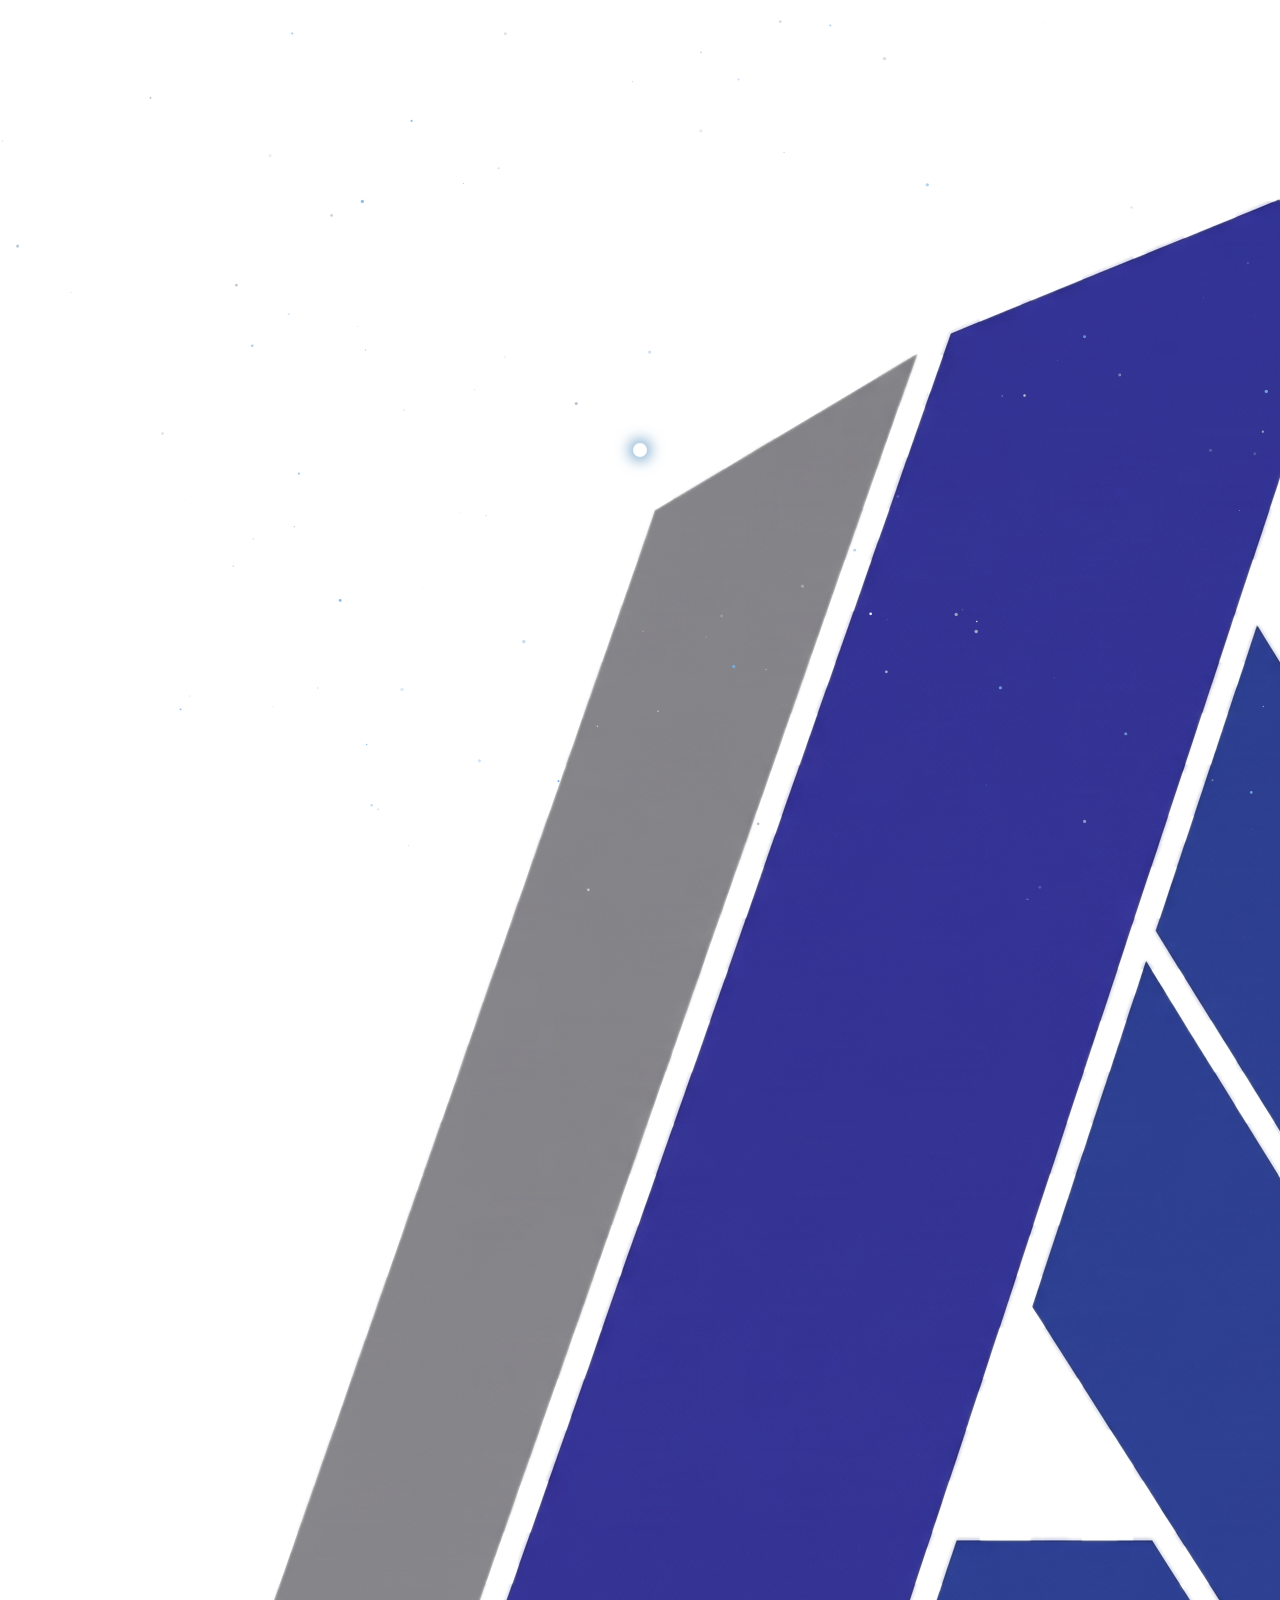
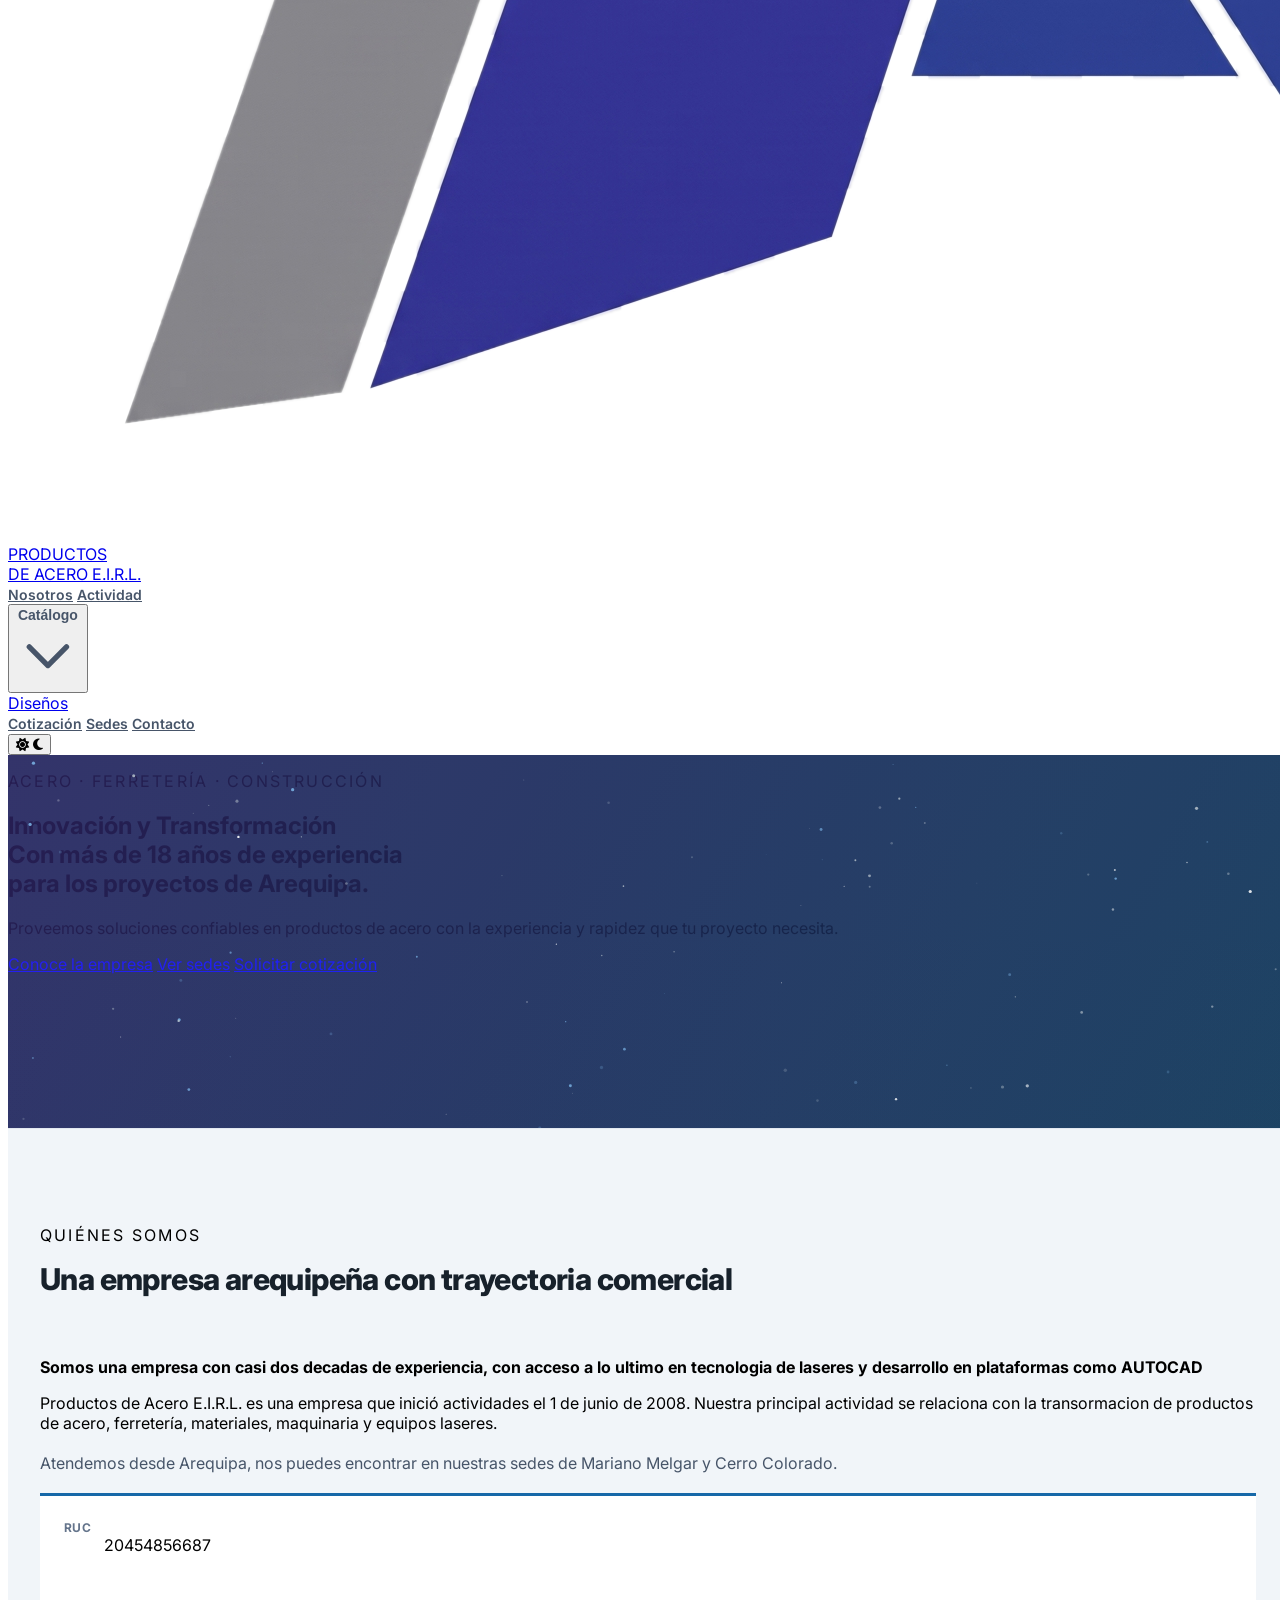
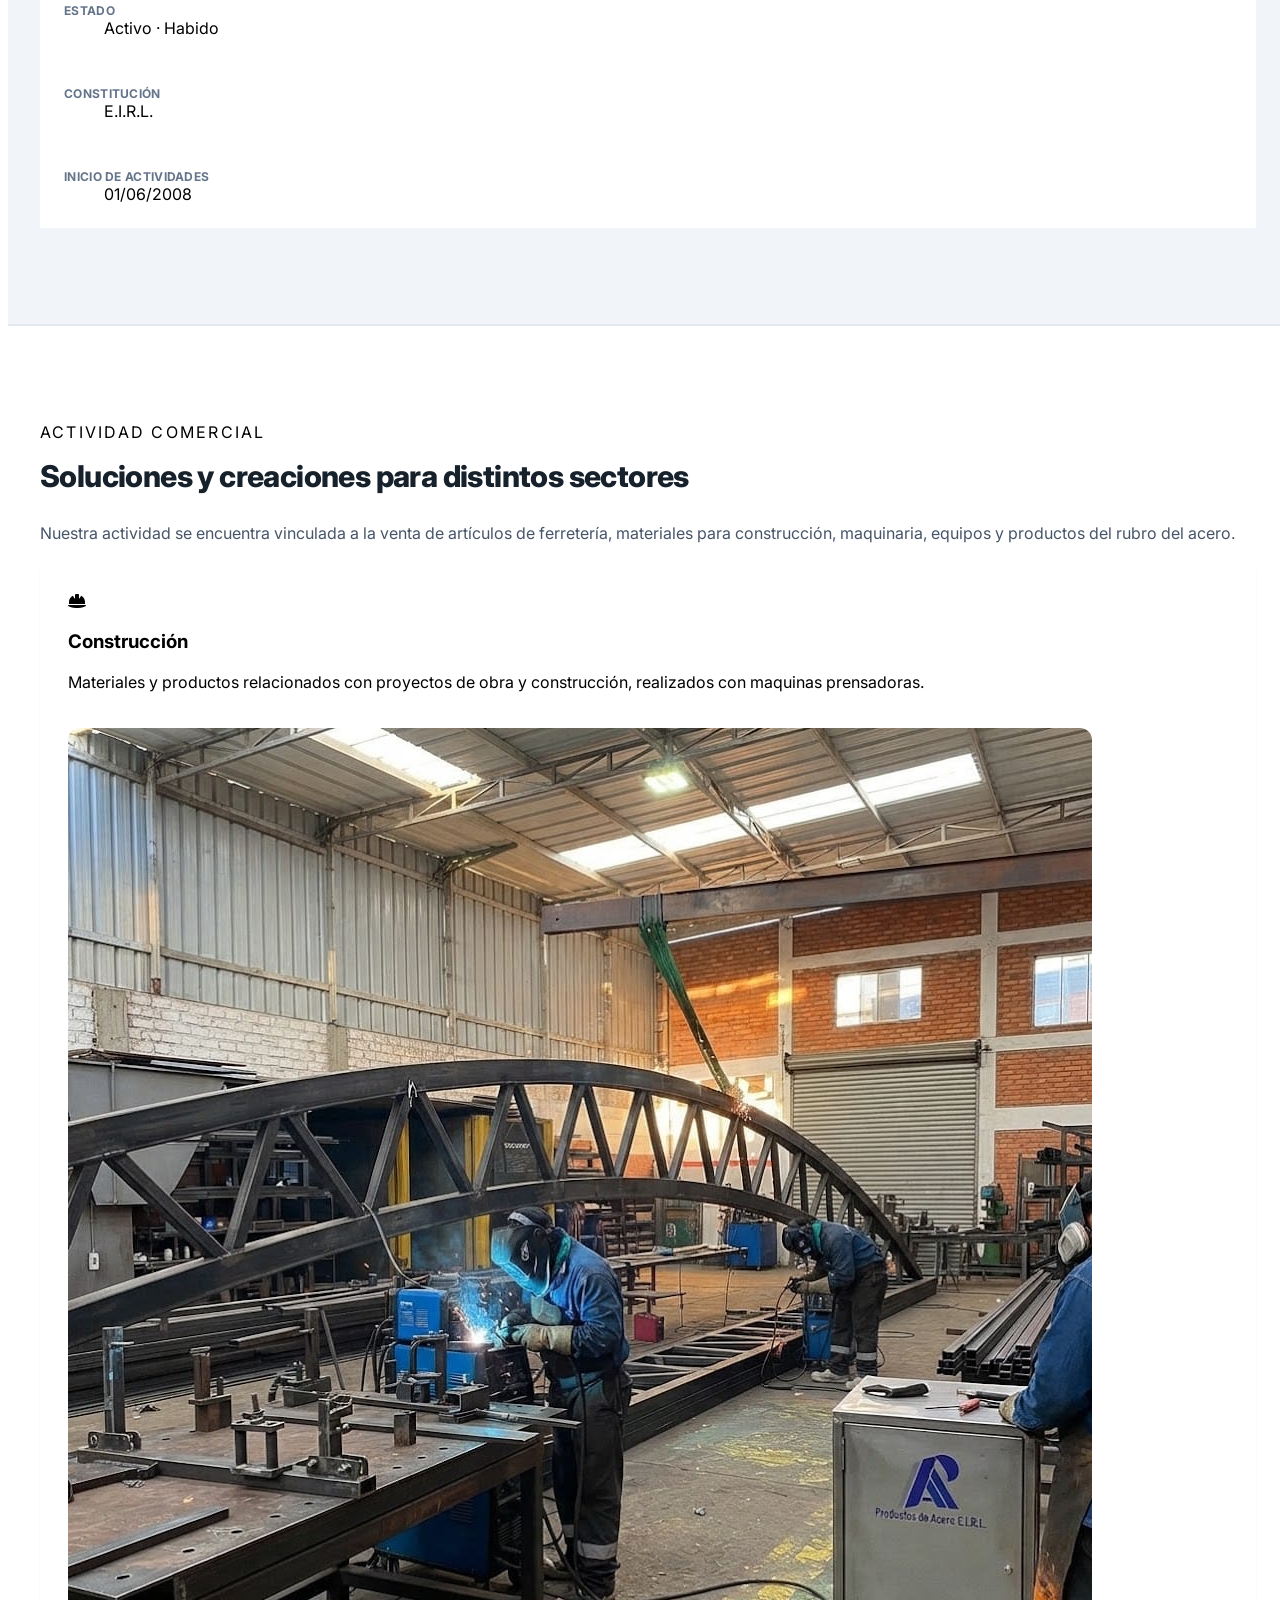
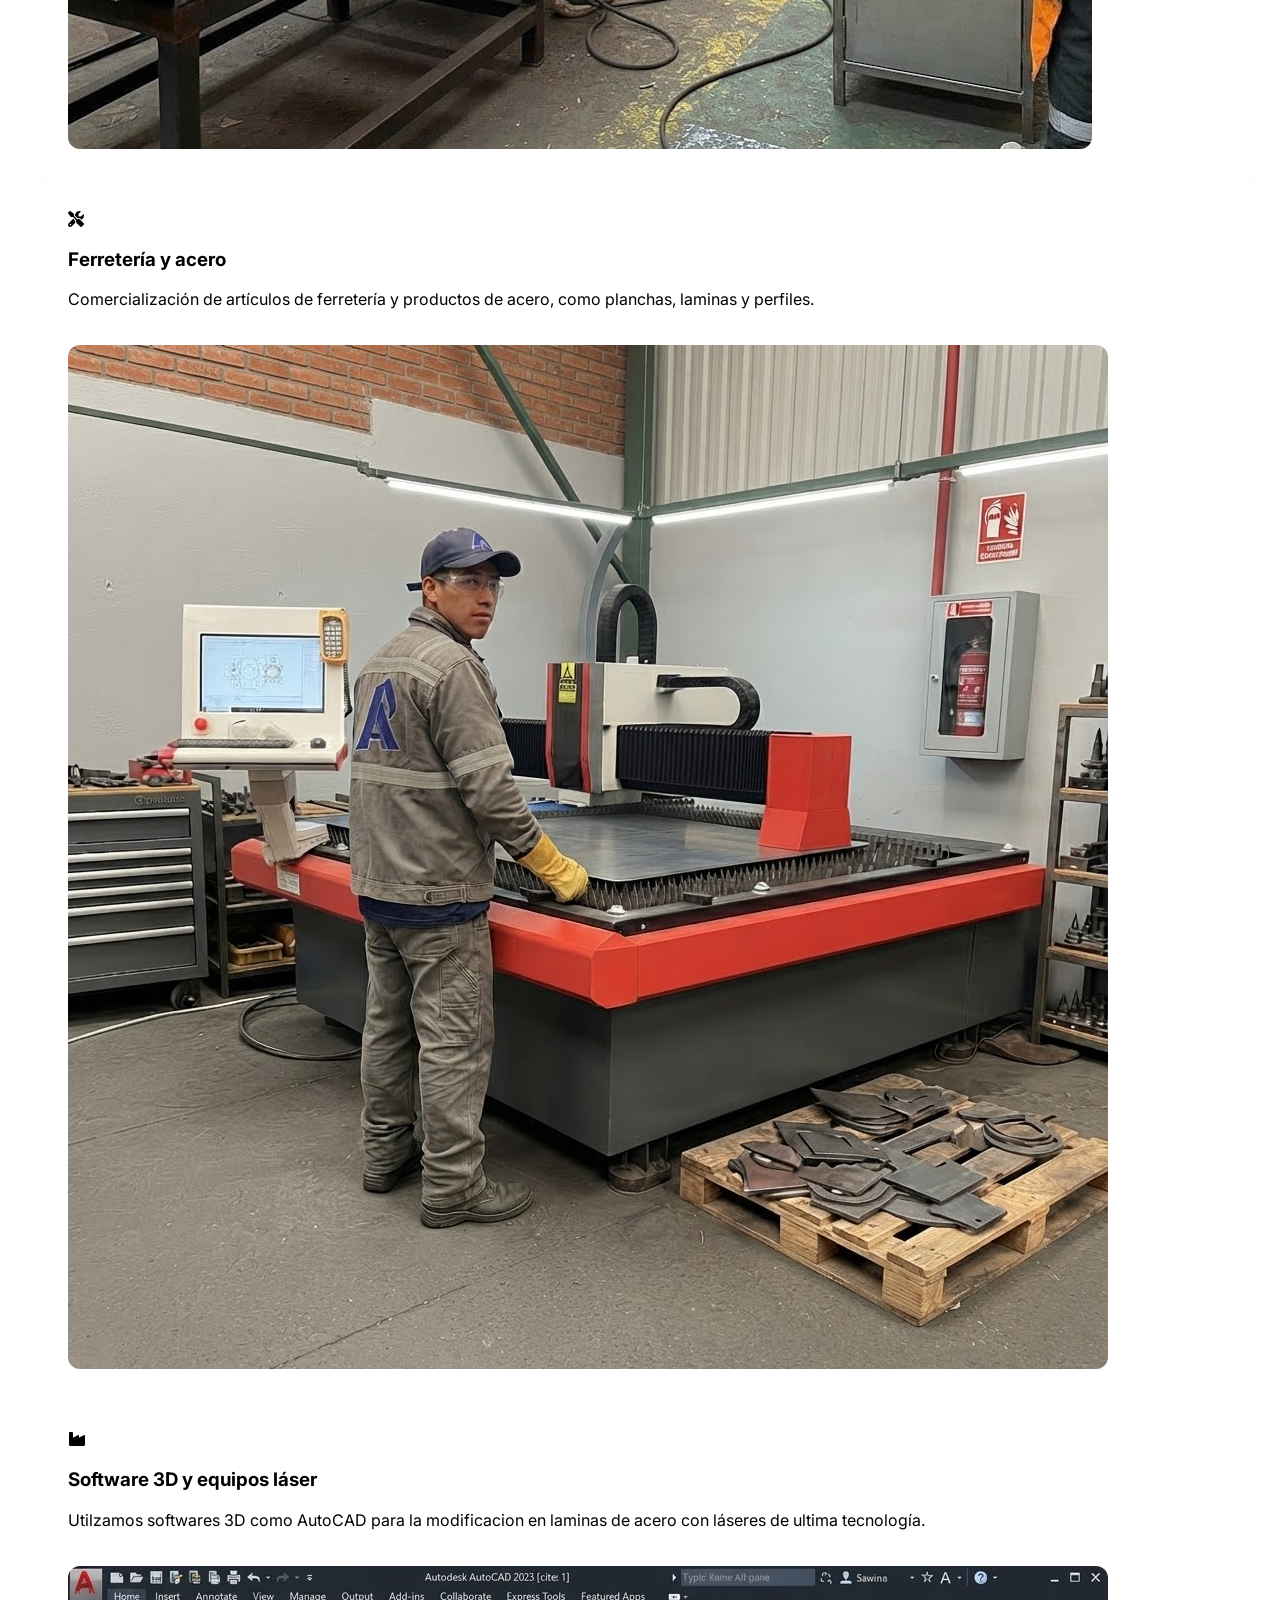
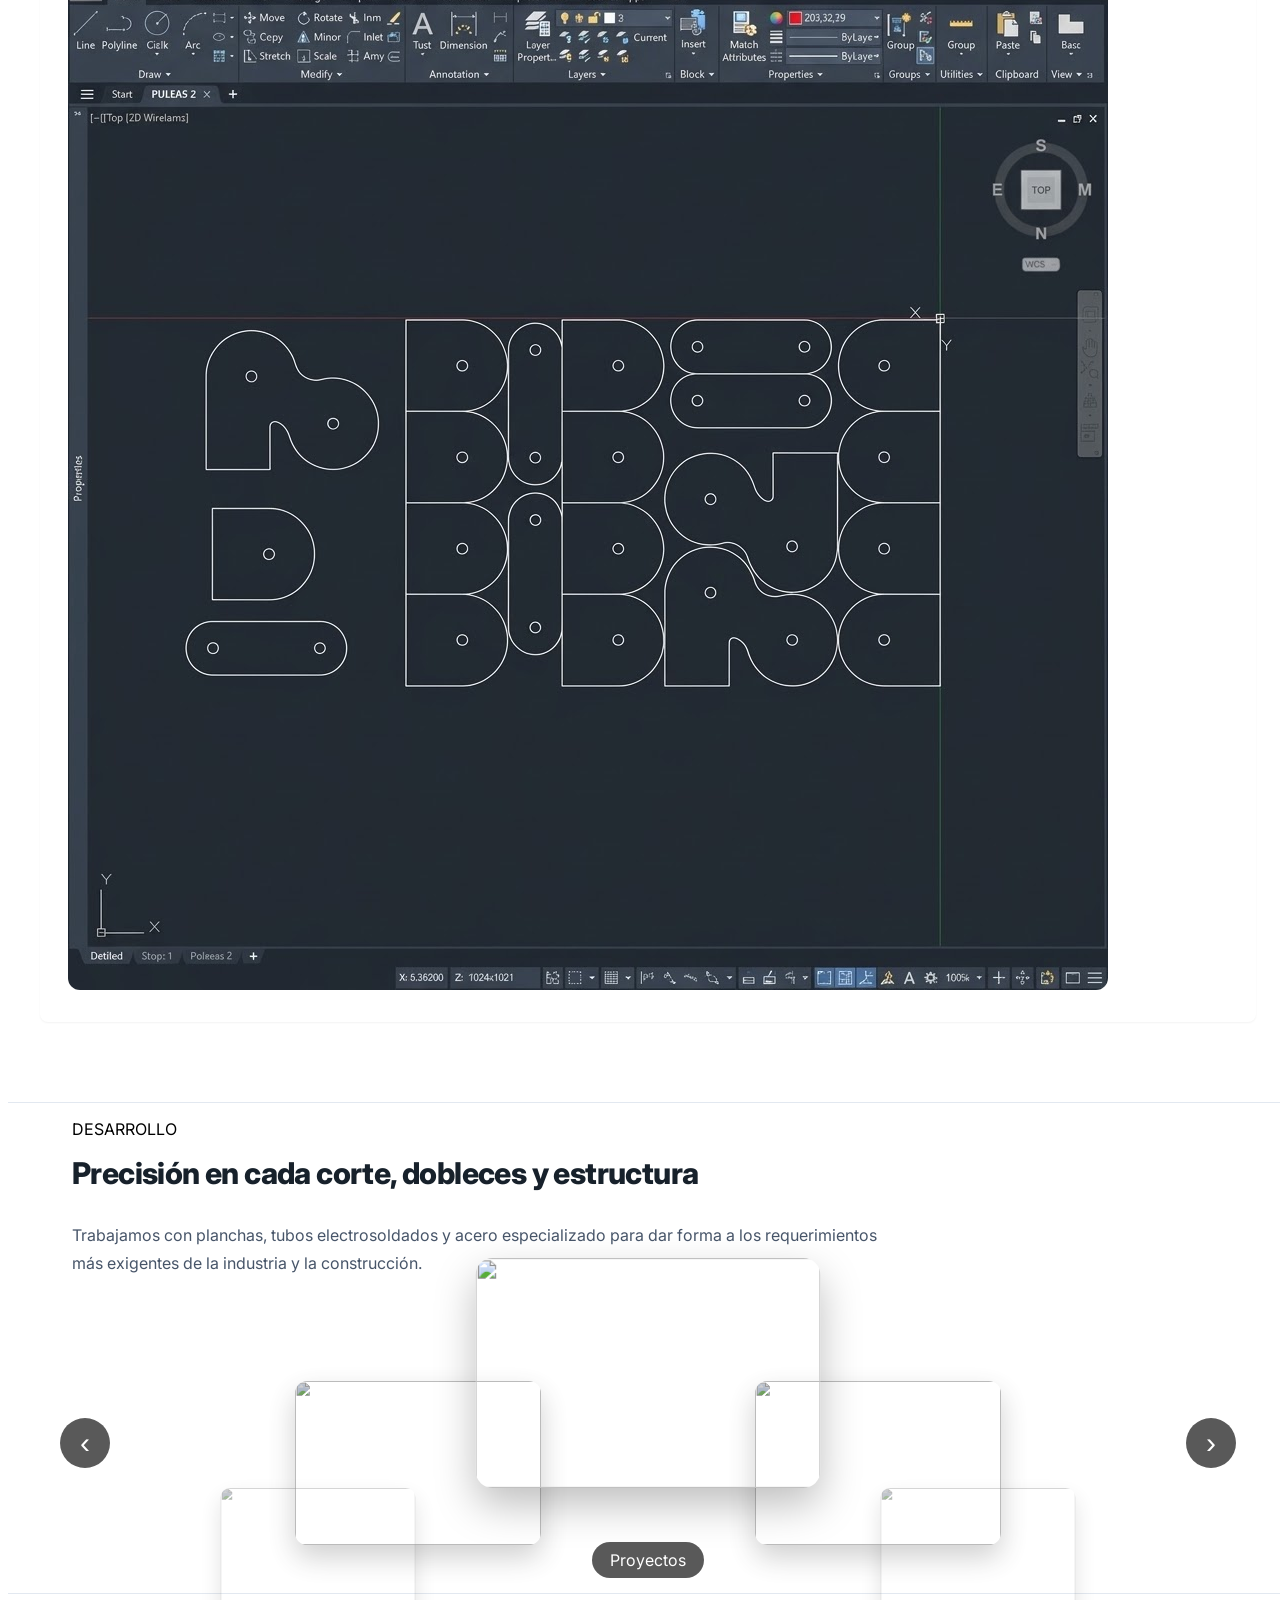
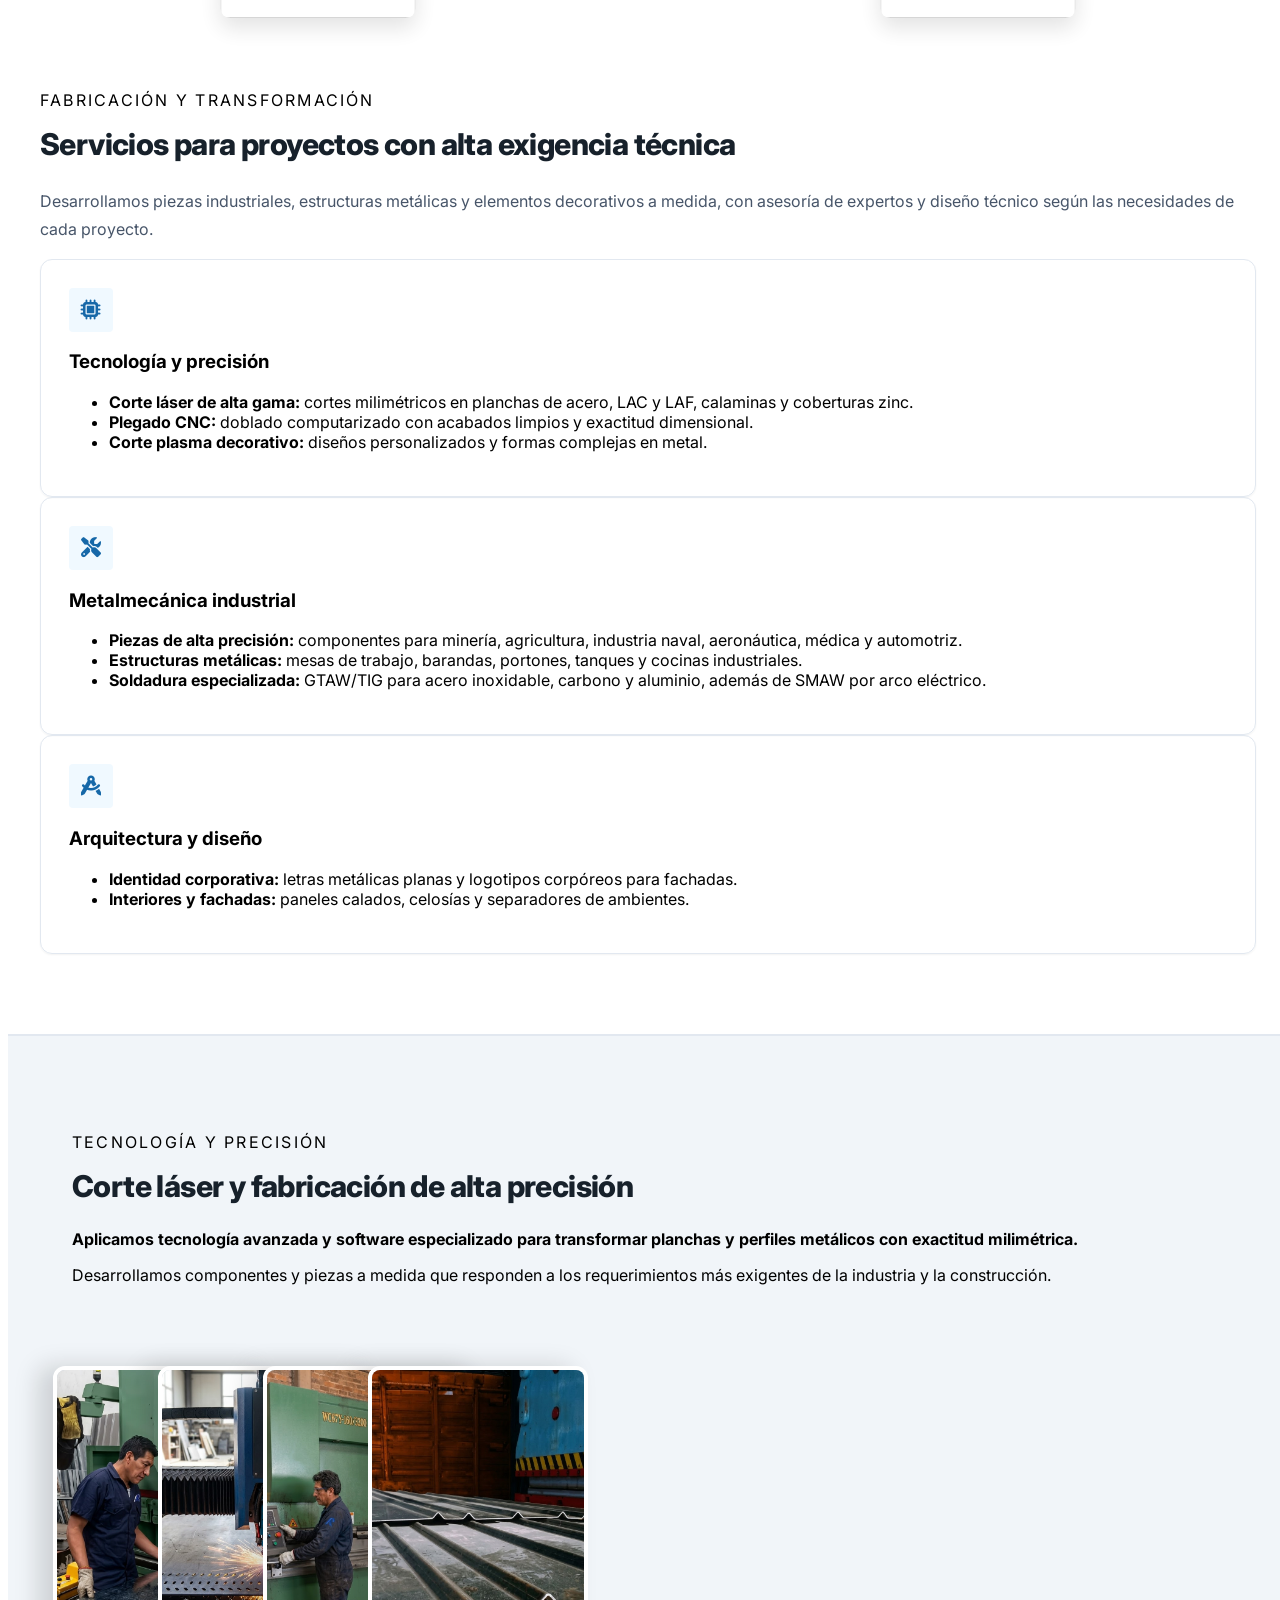
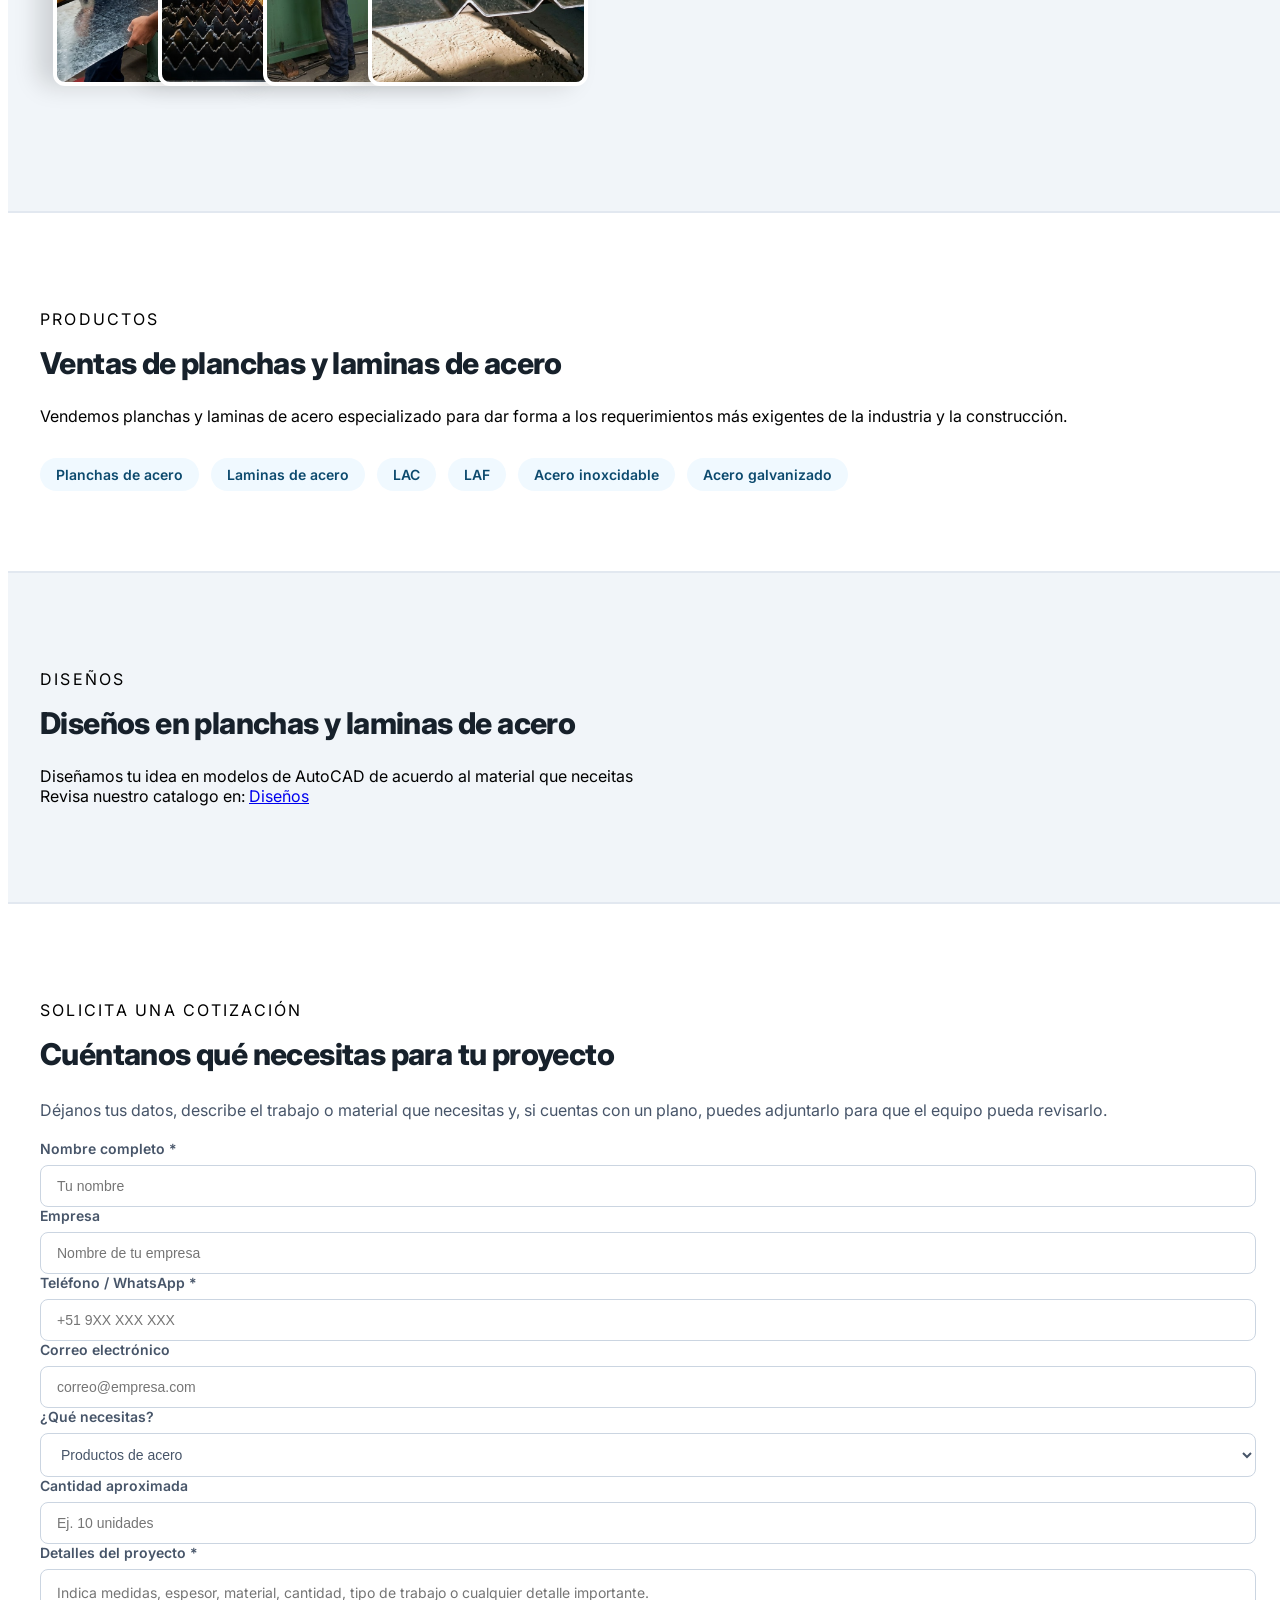
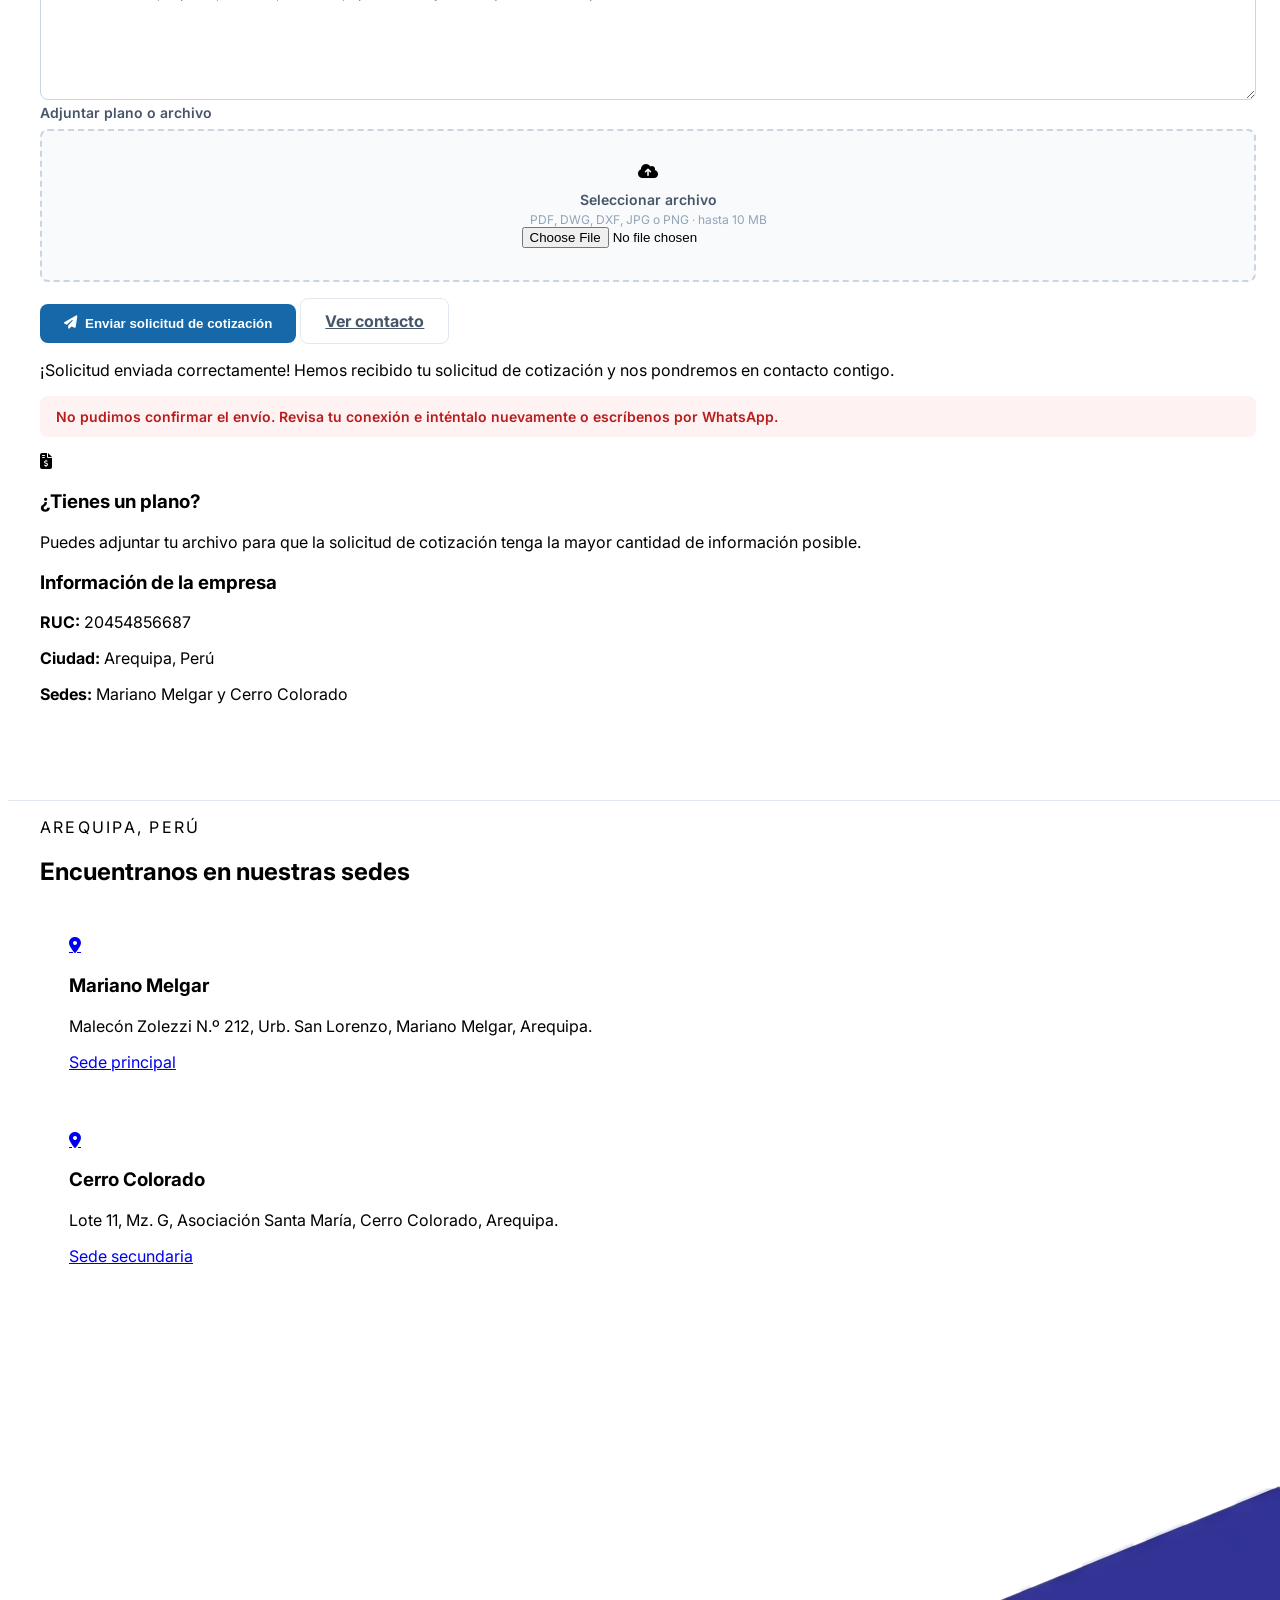
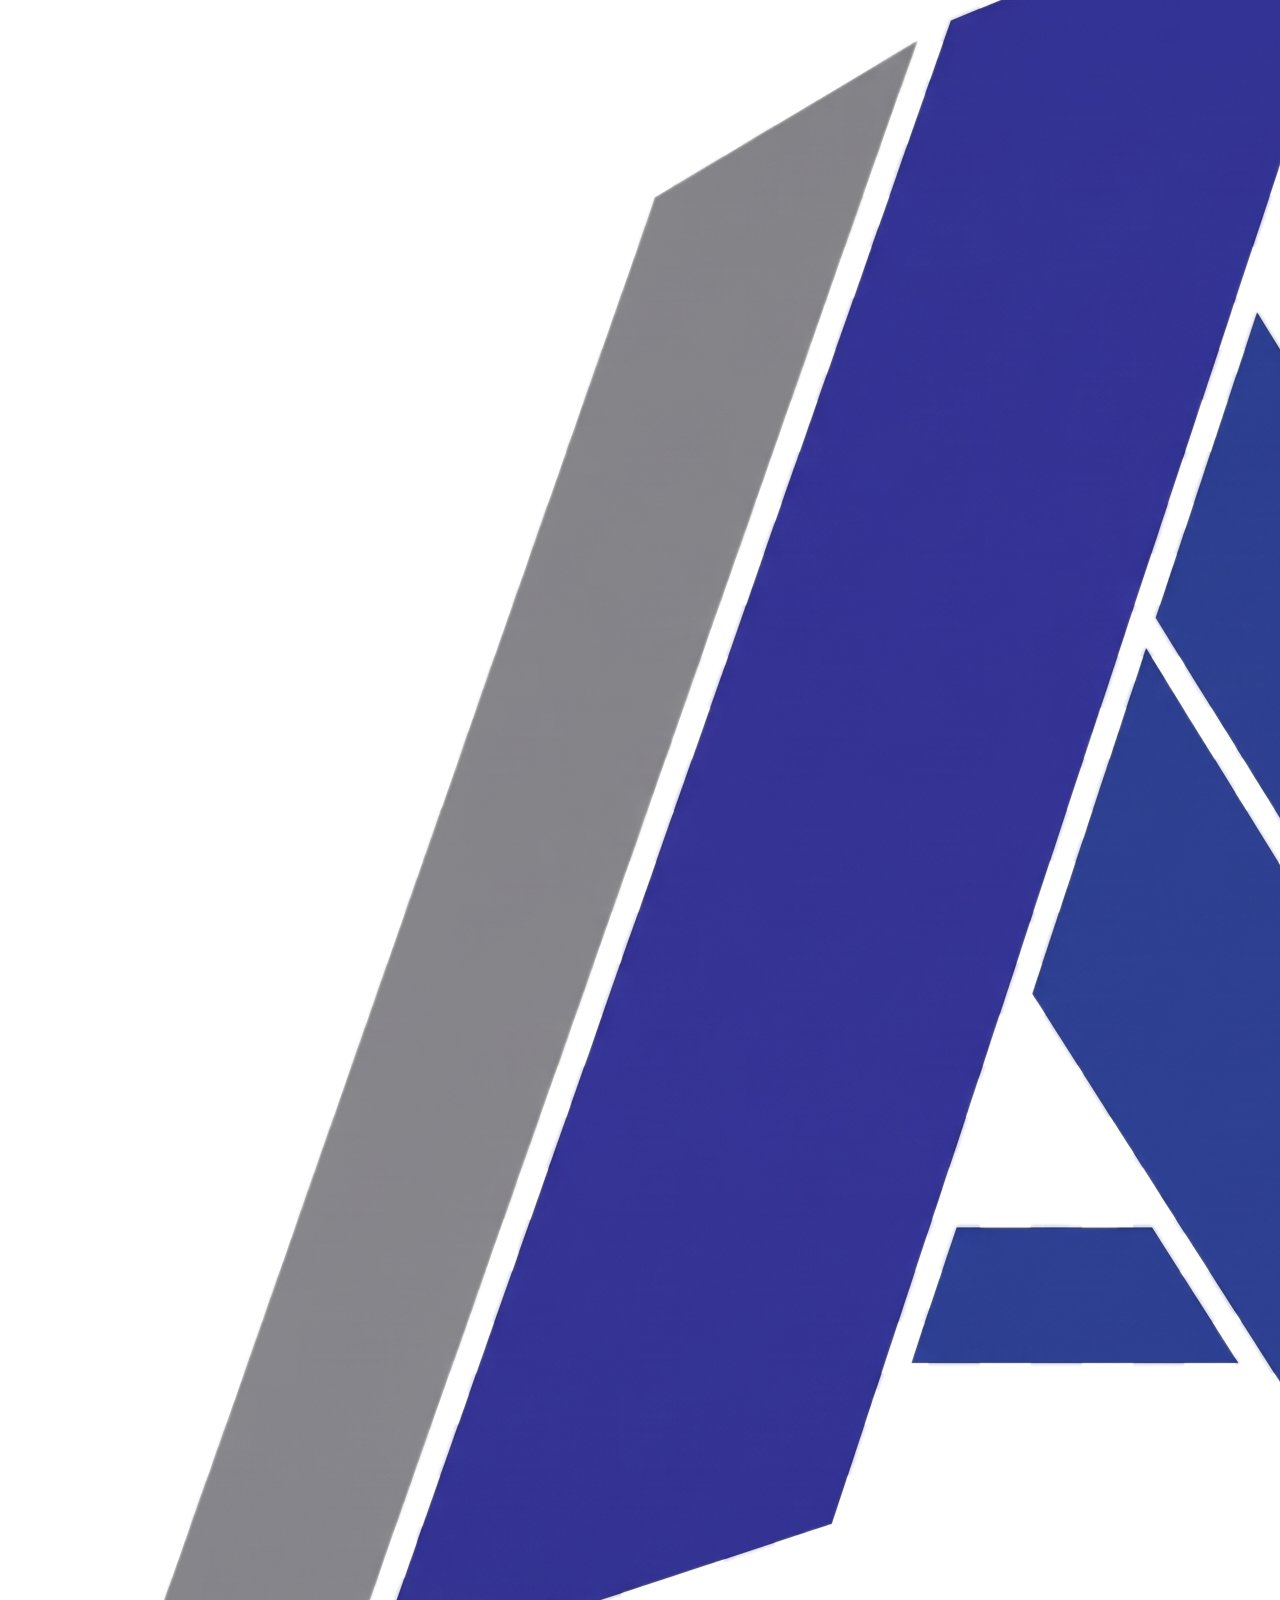
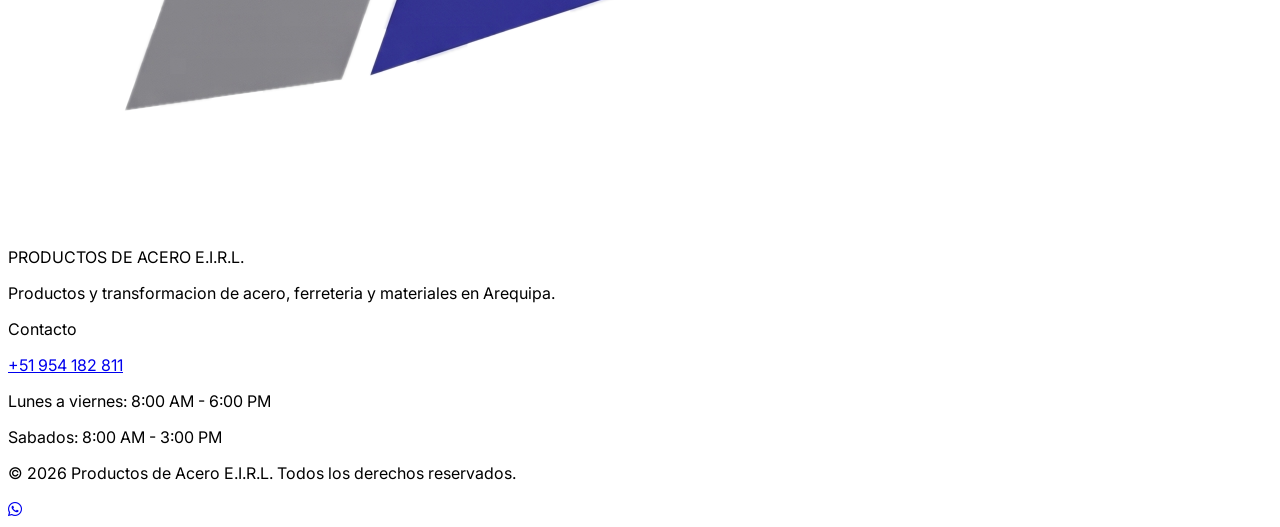
==== index.html @ 60b8281f "first commit" ====
<!DOCTYPE html>
<html lang="es" class="scroll-smooth">

<head>
    <meta charset="UTF-8">
    <meta name="viewport" content="width=device-width, initial-scale=1.0">
    <meta name="description"
        content="Productos de Acero E.I.R.L., empresa comercial de acero, ferretería y materiales para construcción en Arequipa.">
    <title>Productos de Acero E.I.R.L. | Arequipa</title>
    <script src="https://cdn.tailwindcss.com"></script>
    <link rel="preconnect" href="https://fonts.googleapis.com">
    <link rel="preconnect" href="https://fonts.gstatic.com" crossorigin>
    <link href="https://fonts.googleapis.com/css2?family=Inter:wght@400;500;600;700;800&display=swap" rel="stylesheet">
    <link rel="stylesheet" href="https://cdnjs.cloudflare.com/ajax/libs/font-awesome/6.6.0/css/all.min.css">
    <link rel="stylesheet" href="productos-acero-h2.css">
    <link rel="icon" type="image/png" href="imagenes/LOGO.png?v=3">
    <link rel="shortcut icon" href="imagenes/LOGO.png?v=3">

    <script>
        tailwind.config = { darkMode: 'class', theme: { extend: { colors: { steel: { dark: '#17212b', blue: '#1668a8' } } } } }
    </script>
    <script>
            // Aplica el tema (oscuro/claro) 
            (function () {
                const guardado = localStorage.getItem('tema');
                const prefiereOscuro = window.matchMedia('(prefers-color-scheme: dark)').matches;
                if (guardado === 'oscuro' || (!guardado && prefiereOscuro)) {
                    document.documentElement.classList.add('dark');
                }
            })();
    </script>
</head>

<body
    class="bg-slate-50 text-slate-800 antialiased transition-colors duration-300 dark:bg-[#0d141c] dark:text-slate-200">
    <div class="cursor-dot" id="cursorDot" aria-hidden="true"></div>
    <header
        class="fixed inset-x-0 top-0 z-50 border-b border-slate-200 bg-white/95 backdrop-blur transition-colors dark:border-white/10 dark:bg-[#0d141c]/90">
        <nav nav class="mx-auto flex h-20 max-w-7xl items-center justify-between px-2 sm:px-6 lg:px-8">
            <a href="#inicio" class="flex items-center gap-3 text-steel-dark dark:text-white">
                <img src="imagenes/LOGO.png" alt="Logotipo de Productos de Acero E.I.R.L."
                    class="h-11 w-11 object-contain">
                <span class="text-sm font-extrabold leading-tight tracking-tight sm:text-base">PRODUCTOS<br>DE ACERO
                    E.I.R.L.</span>
            </a>
            <div class="flex items-center gap-2 sm:gap-4">
                <div class="hidden items-center gap-7 md:flex">
                    <a href="#nosotros" class="nav-link">Nosotros</a>
                    <a href="#actividad" class="nav-link">Actividad</a>
                    <div class="relative group">
                        <button class="flex items-center gap-1 nav-link">
                            Catálogo
                            <svg xmlns="http://www.w3.org/2000/svg" class="h-4 w-4" fill="none" viewBox="0 0 24 24"
                                stroke="currentColor">
                                <path stroke-linecap="round" stroke-linejoin="round" stroke-width="2"
                                    d="M19 9l-7 7-7-7" />
                            </svg>
                        </button>
                        <!-- Opciones ocultas que aparecen al pasar el ratón -->
                        <div
                            class="absolute left-0 top-full pt-2 w-32 hidden group-hover:block bg-white dark:bg-slate-800 shadow-lg rounded-md border border-slate-200 dark:border-slate-700 z-50">
                            <a href="diseños.html"
                                class="block px-4 py-2 text-sm text-slate-600 hover:bg-slate-100 hover:text-steel-blue dark:text-slate-300 dark:hover:bg-slate-700">Diseños</a>
                        </div>
                    </div>
                    <a href="#cotizacion" class="nav-link">Cotización</a>
                    <a href="#sedes" class="nav-link">Sedes</a>
                    <a href="#contacto" class="nav-link">Contacto</a>
                </div>
                <button id="temaToggle" type="button" aria-label="Cambiar entre modo claro y oscuro"
                    title="Cambiar tema"
                    class="flex h-10 w-10 shrink-0 items-center justify-center rounded-full border border-slate-200 
                            text-slate-600 transition hover:border-steel-blue hover:text-steel-blue dark:border-white/15 dark:text-slate-300 dark:hover:text-sky-300">
                    <i id="temaIconoSol" class="fa-solid fa-sun"></i>
                    <i id="temaIconoLuna" class="fa-solid fa-moon hidden"></i>
                </button>
            </div>
        </nav>
    </header>

    <main id="inicio" class="relative z-10">
        <!-- BANNER PRINCIPAL DE LA PAGINA-->
        <section class="hero-pattern relative flex min-h-[620px] items-center overflow-hidden pt-20 text-white">
            <canvas class="starfield" id="heroStars" aria-hidden="true"></canvas>
            <div
                class="relative z-10 mx-auto grid w-full max-w-7xl items-center gap-12 px-4 py-20 lg:grid-cols-2 sm:px-6 lg:px-8">
                <div>
                    <p class="section-label mb-5 text-xs font-bold text-sky-300">Acero · ferretería · construcción</p>
                    <h1 class="text-4xl font-extrabold leading-tight tracking-tight sm:text-5xl lg:text-6xl">Innovación
                        y Transformación<br>
                        <span class="font-extrabold text-slate-200">Con más de 18 años de experiencia<br></span>
                        <span class="font-medium text-slate-200">para los proyectos de Arequipa.</span>
                    </h1>
                    <p class="mt-7 max-w-2xl text-lg leading-relaxed text-slate-200">Proveemos soluciones confiables en
                        productos de acero con la experiencia y rapidez que tu proyecto necesita.</p>
                    <div class="mt-10 flex flex-wrap gap-4">
                        <a href="#nosotros"
                            class="rounded bg-steel-blue px-6 py-3 font-bold text-white transition hover:bg-sky-700">Conoce
                            la empresa</a>
                        <a href="#sedes"
                            class="rounded border border-white/40 px-6 py-3 font-bold text-white transition hover:bg-white/10">Ver
                            sedes</a>
                        <a href="#cotizacion"
                            class="rounded bg-white px-6 py-3 font-bold text-steel-dark transition hover:bg-slate-100">Solicitar
                            cotización</a>
                    </div>
                </div>
                <!-- Contenedor del video en el lado derecho -->
                <div class="relative mx-auto w-full max-w-md lg:max-w-none">
                    <div
                        class="relative overflow-hidden rounded-2xl border border-white/20 bg-slate-900/60 p-2 shadow-2xl backdrop-blur-md">
                        <!-- Video de 20s en bucle, silenciado para reproducción automática limpia -->
                        <video class="h-80 w-full rounded-xl object-cover lg:h-[400px]" autoplay muted loop playsinline>
                            <source src="video/Laser.mp4" type="video/mp4">
                        </video>
                    </div>
                </div>
            </div>
        </section>

        <section id="nosotros" class="section-alt">
            <div class="page-max-width grid gap-12 lg:grid-cols-2">
                <div>
                    <p class="section-label text-xs font-bold text-steel-blue">Quiénes somos</p>
                    <h2 class="title-section sm:text-4xl">Una empresa arequipeña con trayectoria comercial</h2><br>
                    <p><b>Somos una empresa con casi dos decadas de experiencia, con acceso a lo ultimo en tecnologia de
                            laseres
                            y desarrollo en plataformas como AUTOCAD
                        </b></p>
                    <p class="mt-6 max-w-xl leading-7 text-slate-600 dark:text-slate-300">Productos de
                        Acero E.I.R.L. es una empresa que inició actividades
                        el 1 de junio
                        de 2008. Nuestra principal actividad se relaciona con la transormacion
                        de productos de acero, ferretería, materiales, maquinaria y equipos laseres.</p>
                    <p class="text-copy">Atendemos desde Arequipa, nos puedes encontrar en nuestras sedes de Mariano
                        Melgar y Cerro Colorado.</p>
                </div>
                <!-- Informacion precisa de la empresa -->
                <dl
                    class="data-card grid grid-cols-1 gap-px overflow-hidden rounded-lg border border-slate-200 bg-slate-200 sm:grid-cols-2 dark:border-white/10 dark:bg-white/10">
                    <div class="data-cell">
                        <dt class="data-term">
                            RUC
                        </dt>
                        <dd class="mt-2 text-xl font-bold text-steel-dark dark:text-white">
                            20454856687
                        </dd>
                    </div>
                    <div class="data-cell">
                        <dt class="data-term">
                            Estado
                        </dt>
                        <dd class="mt-2 text-xl font-bold text-emerald-700 dark:text-emerald-400">
                            Activo · Habido
                        </dd>
                    </div>
                    <div class="data-cell">
                        <dt class="data-term">
                            Constitución
                        </dt>
                        <dd class="mt-2 text-lg font-bold text-steel-dark dark:text-white">
                            E.I.R.L.
                        </dd>
                    </div>
                    <div class="data-cell">
                        <dt class="data-term">
                            Inicio de actividades
                        </dt>
                        <dd class="mt-2 text-lg font-bold text-steel-dark dark:text-white">
                            01/06/2008
                        </dd>
                    </div>
                </dl>
            </div>
        </section>

        <!-- Seccion de actividades-descripcion -->
        <section id="actividad" class="section-light" aria-labelledby="catalogo-title">
            <div class="page-max-width">
                <div class="max-w-2xl">
                    <p class="section-label text-xs font-bold text-steel-blue">
                        Actividad comercial
                    </p>
                    <h2 class="title-section">
                        Soluciones y creaciones para distintos sectores
                    </h2>
                    <p class="text-copy">
                        Nuestra actividad se encuentra vinculada a la venta de artículos de ferretería,
                        materiales para construcción, maquinaria, equipos y productos del rubro del acero.
                    </p>
                </div>
                <div class="mt-10 grid gap-6 md:grid-cols-3">
                    <article class="card-plain">
                        <i class="fa-solid fa-helmet-safety text-2xl text-steel-blue"></i>
                        <h3 class="mt-5 text-lg font-bold text-steel-dark dark:text-white">
                            Construcción
                        </h3>
                        <p class="mt-2 text-sm leading-6 text-slate-600 dark:text-slate-300">
                            Materiales y productos relacionados con proyectos de obra y construcción, realizados con
                            maquinas prensadoras.
                        </p> <br>
                        <div class="imagenes_trabajo">
                            <img src="imagenes\taller.png" alt="taller">
                        </div>
                    </article>
                    <article class="card-plain">
                        <i class="fa-solid fa-screwdriver-wrench text-2xl text-steel-blue">
                        </i>
                        <h3 class="mt-5 text-lg font-bold text-steel-dark dark:text-white">
                            Ferretería y acero
                        </h3>
                        <p class="mt-2 text-sm leading-6 text-slate-600 dark:text-slate-300">
                            Comercialización de artículos de ferretería y productos de acero, como planchas, laminas y
                            perfiles.
                        </p> <br>
                        <div class="imagenes_trabajo">
                            <img src="imagenes\taller2.png" alt="ejemplo1">
                        </div>
                    </article>
                    <article class="card-plain">
                        <i class="fa-solid fa-industry text-2xl text-steel-blue"></i>
                        <h3 class="mt-5 text-lg font-bold text-steel-dark dark:text-white">
                            Software 3D y equipos láser
                        </h3>
                        <p class="mt-2 text-sm leading-6 text-slate-600 dark:text-slate-300">
                            Utilzamos softwares 3D como AutoCAD para la modificacion en laminas de acero con láseres de
                            ultima tecnología.</p>
                        <br>
                        <div class="imagenes_trabajo">
                            <img src="imagenes\modelo.png" alt="ejemplo1">
                        </div>
                    </article>
                </div>
            </div>
        </section>
        <section id="desarrollo"
            class="border-y border-slate-200 bg-slate-100 py-20 transition-colors dark:border-white/10 dark:bg-[#111a23]"
            aria-labelledby="cotizacion-title">
            <div class="page-max-width grid items-center gap-12 lg:grid-cols-2">

                <!-- Galería Superpuesta -->
                <div class="page-max-width">
                    <p class="text-xs font-bold uppercase tracking-wide text-steel-blue">DESARROLLO</p>
                    <h3 class="title-section">Precisión en cada corte, dobleces y estructura</h3>
                    <p class="text-copy">
                        Trabajamos con planchas, tubos electrosoldados y acero especializado para dar forma a los
                        requerimientos <br>
                        más exigentes de la industria y la construcción.
                    </p>
                </div>

                <!-- CARRUSEL -->
                <div class="flex w-full justify-center">
                    <div class="galeria-carrusel">
                        <!-- FLECHA IZQUIERDA -->
                        <button class="flecha izquierda" onclick="mover(-1)">
                            ‹
                        </button>
                        <!-- CARRUSEL -->
                        <div class="carrusel">

                            <div class="imagen pos0">
                                <img src="https://images.unsplash.com/photo-1504307651254-35680f356dfd?w=800">
                            </div>
                            <div class="imagen pos1">
                                <img src="https://images.unsplash.com/photo-1504917595217-d4dc5ebe6122?w=800">
                            </div>
                            <div class="imagen pos2">
                                <img src="https://images.unsplash.com/photo-1581094794329-c8112a89af12?w=800">
                            </div>
                            <div class="imagen pos3">
                                <img src="https://images.unsplash.com/photo-1503387762-592deb58ef4e?w=800">
                            </div>
                            <div class="imagen pos4">
                                <img src="https://images.unsplash.com/photo-1517646287270-a5a9ca602e5c?w=800">
                            </div>
                        </div>

                        <!-- FLECHA DERECHA -->

                        <button class="flecha derecha" onclick="mover(1)">
                            ›
                        </button>
                        <div class="titulo">
                            Proyectos
                        </div>
                    </div>
                </div>

            </div>
        </section>


        <section id="servicios" class="section-light" aria-labelledby="catalogo-title">
            <div class="page-max-width">
                <div class="max-w-3xl">
                    <p class="section-label text-xs font-bold text-steel-blue">Fabricación y transformación</p>
                    <h2 id="servicios-title" class="title-section">Servicios
                        para proyectos con alta exigencia técnica</h2>
                    <p class="text-copy">Desarrollamos piezas
                        industriales, estructuras metálicas y elementos decorativos a
                        medida, con asesoría de expertos y diseño técnico según las
                        necesidades de cada proyecto.</p>
                </div>
                <div class="mt-10 grid gap-7 lg:grid-cols-3">
                    <article class="card-servicio">
                        <div class="icon-box"><i class="fa-solid fa-microchip"></i></div>
                        <h3 class="mt-5 text-xl font-bold text-steel-dark dark:text-white">Tecnología y precisión</h3>
                        <ul class="mt-4 space-y-3 text-sm leading-6 text-slate-600 dark:text-slate-300">
                            <li>
                                <strong class="text-slate-800 dark:text-slate-100">Corte láser de alta gama:</strong>
                                cortes milimétricos en planchas de acero, LAC y LAF, calaminas y coberturas zinc.
                            </li>
                            <li>
                                <strong class="text-slate-800 dark:text-slate-100">Plegado CNC:</strong>
                                doblado computarizado con acabados limpios y exactitud
                                dimensional.
                            </li>
                            <li>
                                <strong class="text-slate-800 dark:text-slate-100">Corte plasma decorativo:</strong>
                                diseños personalizados y formas complejas en metal.
                            </li>
                        </ul>
                    </article>
                    <article class="card-servicio">
                        <div class="icon-box">
                            <i class="fa-solid fa-screwdriver-wrench text-2xl text-steel-blue"></i>
                        </div>
                        <h3 class="mt-5 text-xl font-bold text-steel-dark dark:text-white">Metalmecánica
                            industrial</h3>
                        <ul class="mt-4 space-y-3 text-sm leading-6 text-slate-600 dark:text-slate-300">
                            <li>
                                <strong class="text-slate-800 dark:text-slate-100">Piezas de alta precisión:
                                </strong>
                                componentes para minería, agricultura, industria naval, aeronáutica,
                                médica y automotriz.
                            </li>
                            <li>
                                <strong class="text-slate-800 dark:text-slate-100">Estructuras metálicas:
                                </strong> mesas de trabajo, barandas, portones, tanques y cocinas industriales.
                            </li>
                            <li>
                                <strong class="text-slate-800 dark:text-slate-100">Soldadura especializada:
                                </strong> GTAW/TIG para acero inoxidable, carbono y aluminio, además de SMAW por arco
                                eléctrico.
                            </li>
                        </ul>
                    </article>
                    <article class="card-servicio">
                        <div class="icon-box">
                            <i class="fa-solid fa-compass-drafting">
                            </i>
                        </div>
                        <h3 class="mt-5 text-xl font-bold text-steel-dark dark:text-white">Arquitectura y diseño
                        </h3>
                        <ul class="mt-4 space-y-3 text-sm leading-6 text-slate-600 dark:text-slate-300">
                            <li>
                                <strong class="text-slate-800 dark:text-slate-100">Identidad corporativa:
                                </strong>
                                letras metálicas planas y logotipos corpóreos para fachadas.
                            </li>
                            <li>
                                <strong class="text-slate-800 dark:text-slate-100">Interiores y fachadas:
                                </strong>
                                paneles calados, celosías y separadores de ambientes.
                            </li>
                        </ul>
                    </article>
                </div>
            </div>
        </section>



        <!--            <section id="actividad" class="section-alt">-->
        <section id="Tecnologia" class="section-alt" aria-labelledby="cotizacion-title">

            <div class="page-max-width grid items-center gap-12 lg:grid-cols-2">

                <!-- TEXTO -->
                <div class="page-max-width">

                    <p class="section-label text-xs font-bold text-steel-blue">
                        TECNOLOGÍA Y PRECISIÓN
                    </p>

                    <h2 class="title-section">
                        Corte láser y fabricación de alta precisión
                    </h2>

                    <p class="mt-6 max-w-xl mx-auto leading-7 text-slate-600 dark:text-slate-300 lg:mx-0">
                        <b>
                            Aplicamos tecnología avanzada y software especializado para transformar
                            planchas y perfiles metálicos con exactitud milimétrica.
                        </b>
                    </p>

                    <p class="mt-6 max-w-xl mx-auto leading-7 text-slate-600 dark:text-slate-300 lg:mx-0">
                        Desarrollamos componentes y piezas a medida que responden a los requerimientos
                        más exigentes de la industria y la construcción.
                    </p>

                </div>
                <!-- CARRUSEL -->
                <div class="flex w-full justify-center">
                    <div class="galeria-stacked" aria-label="Galería de tecnología y fabricación">
                        <!-- Imagen 1 -->
                        <div class="galeria-stacked-item">
                            <img src="imagenes/workers.png" alt="Taller de fabricación">
                        </div>
                        <!-- Imagen 2 -->
                        <div class="galeria-stacked-item">
                            <img src="imagenes/cortelaser.png" alt="Maquinaria y taller">
                        </div>
                        <!-- Imagen 3 -->
                        <div class="galeria-stacked-item">
                            <img src="imagenes/maquina.png" alt="Proceso de fabricación">
                        </div>
                        <!-- Imagen 4 -->
                        <div class="galeria-stacked-item">
                            <img src="imagenes/LAMINASdobladas.png" alt="Área de trabajo">
                        </div>
                    </div>
                </div>
            </div>
        </section>

        <section id="Productos" class="section-light" aria-labelledby="catalogo-title">
            <div class="page-max-width">
                <p class="section-label text-xs font-bold text-steel-blue">PRODUCTOS</p>
                <h2 class="title-section">
                    Ventas de planchas y laminas de acero
                </h2>
                <p class="mt-4 max-w-3xl leading-7 text-slate-600 dark:text-slate-300">
                    Vendemos planchas y laminas de acero especializado para dar forma a los requerimientos más exigentes
                    de la industria y la construcción.
                </p>
                <div class="chip-list">
                    <span class="chip">
                        Planchas de acero</span>
                    <span class="chip">
                        Laminas de acero</span>
                    <span class="chip">
                        LAC</span>
                    <span class="chip">
                        LAF</span>
                    <span class="chip">
                        Acero inoxcidable</span>
                    <span class="chip">
                        Acero galvanizado</span>
                </div>
            </div>
        </section>

        <!-- Seccion de diseños AutoCAD -->
        <section id="Diseños" class="section-alt" aria-labelledby="diseños-title">
            <div class="page-max-width">
                <p class="section-label text-xs font-bold text-steel-blue">DISEÑOS</p>
                <h2 class="title-section">
                    Diseños en planchas y laminas de acero
                </h2>
                <p class="mt-4 max-w-3xl leading-7 text-slate-600 dark:text-slate-300">
                    Diseñamos tu idea en modelos de AutoCAD de acuerdo al material que neceitas <br>
                    Revisa nuestro catalogo en: <a href="diseños.html"
                        class="text-steel-blue hover:text-sky-700 dark:text-sky-300 dark:hover:text-sky-500">Diseños</a>
                </p>
            </div>
        </section>


        <section id="cotizacion" class="section-light" aria-labelledby="cotizacion-title">
            <div class="page-max-width">
                <div class="max-w-3xl">
                    <p class="section-label text-xs font-bold text-steel-blue">Solicita una cotización</p>
                    <h2 id="cotizacion-title" class="title-section sm:text-4xl">
                        Cuéntanos qué necesitas para tu proyecto
                    </h2>
                    <p class="text-copy">
                        Déjanos tus datos, describe el trabajo o material que necesitas y, si cuentas con un plano,
                        puedes adjuntarlo para que el equipo pueda revisarlo.
                    </p>
                </div>

                <div class="mt-10 grid gap-8 lg:grid-cols-3">
                    <div
                        class="rounded-xl border border-slate-200 bg-white p-6 shadow-sm lg:col-span-2 sm:p-8 dark:border-white/10 dark:bg-[#0f1720] dark:shadow-none">
                        <form id="cotizacionForm" class="space-y-6 form-cotizacion"
                            action="https://formsubmit.co/administracion_02@productosdeacero.pe" method="POST"
                            enctype="multipart/form-data" target="hidden_iframe">


                            <input type="hidden" name="_subject"
                                value="Nueva solicitud de cotización - Productos de Acero E.I.R.L.">
                            <input type="hidden" name="_template" value="table">
                            <input type="hidden" name="_captcha" value="false">

                            <div class="grid gap-5 sm:grid-cols-2">
                                <div>
                                    <label for="cot-nombre" class="text-label">Nombre completo *</label>
                                    <input id="cot-nombre" name="nombre" type="text" required class="form-input"
                                        placeholder="Tu nombre">
                                </div>
                                <div>
                                    <label for="cot-empresa" class="text-label">Empresa</label>
                                    <input id="cot-empresa" name="empresa" type="text" class="form-input"
                                        placeholder="Nombre de tu empresa">
                                </div>
                                <div>
                                    <label for="cot-telefono" class="text-label">Teléfono / WhatsApp *</label>
                                    <input id="cot-telefono" name="telefono" type="tel" required class="form-input"
                                        placeholder="+51 9XX XXX XXX">
                                </div>
                                <div>
                                    <label for="cot-email" class="text-label">Correo electrónico</label>
                                    <input id="cot-email" name="email" type="email" class="form-input"
                                        placeholder="correo@empresa.com">
                                </div>
                            </div>

                            <div class="grid gap-5 sm:grid-cols-2">
                                <div>
                                    <label for="cot-tipo" class="text-label">¿Qué necesitas?</label>
                                    <select id="cot-tipo" name="tipo" class="select-input">
                                        <option value="Productos de acero">
                                            Productos de acero
                                        </option>
                                        <option value="Corte / transformación">
                                            Corte / transformación
                                        </option>
                                        <option value="Fabricación personalizada">
                                            Fabricación personalizada
                                        </option>
                                        <option value="Estructura metálica">
                                            Estructura metálica
                                        </option>
                                        <option value="Planchas de acero">
                                            Planchas de acero
                                        </option>
                                        <option value="Laminas de acero">
                                            Laminas de acero
                                        </option>
                                        <option value="Otro">
                                            Otro
                                        </option>
                                    </select>
                                </div>
                                <div>
                                    <label for="cot-cantidad" class="text-label">Cantidad aproximada</label>
                                    <input id="cot-cantidad" name="cantidad" type="text" class="form-input"
                                        placeholder="Ej. 10 unidades">
                                </div>
                            </div>

                            <div>
                                <label for="cot-detalles" class="text-label">Detalles del proyecto *</label>
                                <textarea id="cot-detalles" name="detalles" rows="5" required class="textarea-input"
                                    placeholder="Indica medidas, espesor, material, cantidad, tipo de trabajo o cualquier detalle importante."></textarea>
                            </div>

                            <div>
                                <label class="text-label">Adjuntar plano o archivo</label>
                                <label for="cot-archivo" class="upload-zone">
                                    <i class="fa-solid fa-cloud-arrow-up text-2xl text-steel-blue"></i>
                                    <span class="upload-text">Seleccionar archivo</span>
                                    <span class="upload-hint">PDF, DWG, DXF, JPG o PNG · hasta 10 MB</span>
                                    <input id="cot-archivo" name="archivo" type="file" class="hidden"
                                        accept=".pdf,.dwg,.dxf,.jpg,.jpeg,.png">
                                </label>
                                <p id="cot-archivo-nombre" class="mt-2 text-xs text-slate-500 dark:text-slate-400"></p>
                            </div>

                            <div class="flex flex-col gap-3 sm:flex-row sm:items-center">
                                <button type="submit" class="btn-primary">
                                    <i class="fa-solid fa-paper-plane"></i>
                                    Enviar solicitud de cotización
                                </button>
                                <a href="#contacto" class="btn-secondary">
                                    Ver contacto
                                </a>
                            </div>

                            <p id="cotizacionMensaje"
                                class="hidden rounded-lg bg-emerald-50 px-4 py-3 text-sm font-semibold text-emerald-700 dark:bg-emerald-500/10 dark:text-emerald-300">
                                ¡Solicitud enviada correctamente! Hemos recibido tu solicitud de cotización y nos
                                pondremos en contacto contigo.
                            </p>
                            <p id="cotizacionError" class="form-error hidden" role="alert">No pudimos confirmar el
                                envío. Revisa tu conexión e inténtalo nuevamente o escríbenos por WhatsApp.</p>
                            <div id="cotizacionCargando" class="form-loading" hidden role="status" aria-live="polite">
                                <span class="form-loading-spinner" aria-hidden="true"></span>
                                <p>Enviando tu solicitud…</p>
                                <small>Por favor no cierres esta página.</small>
                            </div>
                        </form>
                        <iframe name="hidden_iframe" id="hidden_iframe" style="display:none;"></iframe>
                    </div>

                    <aside class="space-y-6">
                        <div class="rounded-xl bg-steel-dark p-7 text-white shadow-sm">
                            <i class="fa-solid fa-file-invoice-dollar text-2xl text-sky-300"></i>
                            <h3 class="mt-4 text-xl font-bold">¿Tienes un plano?</h3>
                            <p class="mt-3 text-sm leading-6 text-slate-300">
                                Puedes adjuntar tu archivo para que la solicitud de cotización tenga la mayor cantidad
                                de información posible.
                            </p>
                        </div>

                        <div class="rounded-xl bg-steel-dark p-7 text-white shadow-sm">
                            <h3 class="mt-4 text-xl font-bold">Información de la empresa</h3>
                            <div class="mt-4 space-y-3 text-sm text-slate-600 dark:text-slate-300">
                                <p class="mt-3 text-sm leading-6 text-slate-300"><strong>RUC:</strong> 20454856687</p>
                                <p class="mt-3 text-sm leading-6 text-slate-300"><strong>Ciudad:</strong> Arequipa, Perú
                                </p>
                                <p class="mt-3 text-sm leading-6 text-slate-300"><strong>Sedes:</strong> Mariano Melgar
                                    y Cerro Colorado</p>
                            </div>
                        </div>
                    </aside>
                </div>
            </div>
        </section>

        <section id="sedes"
            class="border-y border-slate-200 relative overflow-hidden bg-steel-dark py-20 text-white transition-colors dark:border-white/10">
            <canvas class="starfield" id="sedesStars" aria-hidden="true"></canvas>
            <div class="relative z-10 page-max-width">
                <p class="section-label text-xs font-bold text-sky-300">Arequipa, Perú</p>
                <h2 class="mt-3 text-3xl font-extrabold tracking-tight">Encuentranos en nuestras sedes</h2>
                <div class="mt-10 grid gap-6 md:grid-cols-2">
                    <article class="card-sede">
                        <a class="fa-solid fa-location-dot text-xl text-sky-300"
                            href="https://maps.app.goo.gl/UHefQvh9EZp52B6R6"></a>
                        <h3 class="mt-4 text-xl font-bold">Mariano Melgar</h3>
                        <p class="mt-2 leading-7 text-slate-300">Malecón Zolezzi N.º 212, Urb. San Lorenzo, Mariano
                            Melgar, Arequipa.</p>
                        <a class="mt-4 text-sm font-semibold text-sky-200"
                            href="https://maps.app.goo.gl/UHefQvh9EZp52B6R6">Sede principal</a>
                    </article>
                    <article class="card-sede">
                        <a class="fa-solid fa-location-dot text-xl text-sky-300"
                            href="https://maps.app.goo.gl/LndbkK2N4b9Pofao7"></a>
                        <h3 class="mt-4 text-xl font-bold">Cerro Colorado</h3>
                        <p class="mt-2 leading-7 text-slate-300">Lote 11, Mz. G, Asociación Santa María, Cerro Colorado,
                            Arequipa.</p>
                        <a class="mt-4 text-sm font-semibold text-sky-200"
                            href="https://maps.app.goo.gl/LndbkK2N4b9Pofao7">Sede secundaria</a>
                    </article>
                </div>
            </div>
        </section>
    </main>

    <!--Pie de pagina- aniadido de iformacion de contacto*-->
    <footer id="contacto" class="bg-slate-950 py-12 text-slate-300">
        <div class="mx-auto flex max-w-7xl flex-col justify-between gap-8 px-4 sm:px-6 md:flex-row lg:px-8">
            <div class="flex items-start gap-3">
                <!-- Logo -->
                <img src="imagenes/LOGO.png" alt="Logotipo de Productos de Acero E.I.R.L."
                    class="h-12 w-12 rounded bg-white object-contain p-1">
                <div>
                    <p class="text-lg font-extrabold text-white">PRODUCTOS DE ACERO E.I.R.L.</p>
                    <p class="mt-2 max-w-md text-sm leading-6">Productos y transformacion de acero, ferreteria y
                        materiales en Arequipa.</p>
                </div>
            </div>
            <div class="md:text-right">
                <p class="text-sm font-bold text-white">Contacto</p>
                <a class="contact-link mt-2 inline-block text-sm text-sky-300" href="tel:+51954182811">+51 954 182
                    811</a>
                <p class="mt-2 text-xs text-slate-500">Lunes a viernes: 8:00 AM - 6:00 PM</p>
                <p class="mt-2 text-xs text-slate-500">Sabados: 8:00 AM - 3:00 PM</p>

            </div>
        </div>
        <p class="mx-auto mt-10 max-w-7xl border-t border-white/10 px-4 pt-6 text-xs text-slate-500 sm:px-6 lg:px-8">©
            2026 Productos de Acero E.I.R.L. Todos los derechos reservados.</p>
    </footer>

    <!-- WhatsApp flotante -->
    <a href="https://wa.me/51954182811" id="whatsappFloat"
        class="fixed bottom-6 right-6 z-[60] flex h-14 w-14 items-center justify-center rounded-full bg-[#25D366] text-white shadow-lg transition hover:scale-105 hover:shadow-xl"
        aria-label="Contactar por WhatsApp" title="Escríbenos por WhatsApp">
        <i class="fa-brands fa-whatsapp text-3xl"></i>
    </a>
    <script src="script.js"></script>
</body>

</html>
---- productos-acero-h2.css ----
:root {
    --steel-dark: #17212b;
    --steel-blue: #1668a8;
    --steel-light: #eaf1f5;
}

body { 
    font-family: 'Inter', sans-serif;
    width: 100%;
    max-width: 100%;
    overflow-x: hidden; 
}

/* ============ Seccion de estilos de texto =========== */
/* ============ CLASES DE INPUTS Y FORMULARIOS ============ */
.form-input {
    width: 100%;
    border-radius: 0.5rem;
    border: 1px solid #cbd5e1;
    padding: 0.75rem 1rem;
    outline: none;
    transition: all 0.2s;
    font-size: 0.875rem;
}

.form-input:focus {
    border-color: var(--steel-blue);
    box-shadow: 0 0 0 2px rgba(102, 205, 255, 0.1);
}

.dark .form-input {
    border-color: rgba(255, 255, 255, 0.15);
    background-color: rgba(255, 255, 255, 0.05);
    color: white;
}

.dark .form-input::placeholder {
    color: #94a3b8;
}

/* ============ CLASES DE TEXTO Y PÁRRAFOS ============ */
.text-label {
    margin-bottom: 0.5rem;
    display: block;
    font-size: 0.875rem;
    font-weight: 600;
    color: #475569;
}

.dark .text-label {
    color: #cbd5e1;
}

.text-body {
    margin-top: 1.5rem;
    max-width: 42rem;
    line-height: 1.75;
    color: #475569;
}

.dark .text-body {
    color: #cbd5e1;
}

/* ============ CLASES DE BORDES Y SOMBRAS ============ */
.card-base {
    border-radius: 0.75rem;
    border: 1px solid #e2e8f0;
    background-color: white;
    box-shadow: 0 1px 3px rgba(0, 0, 0, 0.1);
}

.dark .card-base {
    border-color: rgba(255, 255, 255, 0.1);
    background-color: #0f1720;
    box-shadow: none;
}

.card-large {
    border-radius: 0.75rem;
    border: 1px solid #e2e8f0;
    padding: 1.75rem;
    background-color: white;
    box-shadow: 0 1px 3px rgba(0, 0, 0, 0.1);
}

.dark .card-large {
    border-color: rgba(255, 255, 255, 0.1);
    background-color: #0f1720;
    box-shadow: none;
}

/* ============ CLASES DE BOTONES ============ */
.btn-primary {
    display: inline-flex;
    align-items: center;
    justify-content: center;
    gap: 0.5rem;
    border-radius: 0.5rem;
    background-color: var(--steel-blue);
    padding: 0.75rem 1.5rem;
    font-weight: bold;
    color: white;
    transition: all 0.3s;
    border: none;
    cursor: pointer;
}

.btn-primary:hover {
    background-color: #0d5a99;
}

.btn-secondary {
    display: inline-flex;
    align-items: center;
    justify-content: center;
    border-radius: 0.5rem;
    border: 1px solid #e2e8f0;
    padding: 0.75rem 1.5rem;
    font-weight: bold;
    color: #475569;
    transition: all 0.3s;
    background-color: white;
}

.btn-secondary:hover {
    background-color: #f1f5f9;
}

.dark .btn-secondary {
    border-color: rgba(255, 255, 255, 0.1);
    color: white;
    background-color: transparent;
}

.dark .btn-secondary:hover {
    background-color: rgba(255, 255, 255, 0.1);
}

/* ============ CLASES DE ICONOS ============ */
.icon-small {
    font-size: 1.25rem;
    color: var(--steel-blue);
}

.icon-medium {
    font-size: 1.5rem;
    color: var(--steel-blue);
}

.icon-large {
    font-size: 2rem;
    color: var(--steel-blue);
}

/* ============ CLASES DE TÍTULOS ============ */
.title-section {
    margin-top: 0.75rem;
    font-size: 1.875rem;
    font-weight: 800;
    letter-spacing: -0.02em;
    color: var(--steel-dark);
}

.dark .title-section {
    color: white;
}

.title-card {
    margin-top: 1.25rem;
    font-size: 1.125rem;
    font-weight: bold;
    color: var(--steel-dark);
}

.dark .title-card {
    color: white;
}

/* ============ CLASES DE ESPACIOS ============ */
.gap-responsive {
    display: grid;
    gap: 1.5rem;
}

@media (min-width: 768px) {
    .gap-responsive {
        grid-template-columns: repeat(2, 1fr);
    }
}

@media (min-width: 1024px) {
    .gap-responsive {
        grid-template-columns: repeat(3, 1fr);
    }
}

/* ============ CLASES DE SELECTS ============ */
.select-input {
    width: 100%;
    border-radius: 0.5rem;
    border: 1px solid #cbd5e1;
    background-color: white;
    padding: 0.75rem 1rem;
    color: #475569;
    outline: none;
    transition: all 0.2s;
    font-size: 0.875rem;
    cursor: pointer;
}

.select-input:focus {
    border-color: var(--steel-blue);
    box-shadow: 0 0 0 2px rgba(102, 205, 255, 0.1);
}

.dark .select-input {
    border-color: rgba(255, 255, 255, 0.15);
    background-color: #1a2633;
    color: white;
}

/* ============ CLASES DE ÁREAS DE TEXTO ============ */
.textarea-input {
    width: 100%;
    border-radius: 0.5rem;
    border: 1px solid #cbd5e1;
    padding: 0.75rem 1rem;
    outline: none;
    transition: all 0.2s;
    font-size: 0.875rem;
    font-family: 'Inter', sans-serif;
    line-height: 1.5;
}

.textarea-input:focus {
    border-color: var(--steel-blue);
    box-shadow: 0 0 0 2px rgba(102, 205, 255, 0.1);
}

.dark .textarea-input {
    border-color: rgba(255, 255, 255, 0.15);
    background-color: rgba(255, 255, 255, 0.05);
    color: white;
}

.dark .textarea-input::placeholder {
    color: #94a3b8;
}

/* ============ CLASES DE CONTENEDORES ============ */
.container-grid {
    display: grid;
    grid-template-columns: 1fr;
    gap: 1.5rem;
}

@media (min-width: 640px) {
    .container-grid {
        grid-template-columns: repeat(2, 1fr);
    }
}

.page-max-width {
    margin-left: auto;
    margin-right: auto;
    max-width: 80rem;
    padding-left: 1rem;
    padding-right: 1rem;
}

@media (min-width: 640px) {
    .page-max-width {
        padding-left: 1.5rem;
        padding-right: 1.5rem;
    }
}

@media (min-width: 1024px) {
    .page-max-width {
        padding-left: 2rem;
        padding-right: 2rem;
    }
}

/* ============ CLASES DE BORDES DECORATIVOS ============ */
.border-accent-top {
    border-top: 3px solid var(--steel-blue);
}

.border-light {
    border: 1px solid #e2e8f0;
}

.dark .border-light {
    border-color: rgba(255, 255, 255, 0.1);
}

/* ============ CLASES DE UPLOAD ============ */
.upload-zone {
    display: flex;
    flex-direction: column;
    align-items: center;
    justify-content: center;
    border-radius: 0.5rem;
    border: 2px dashed #cbd5e1;
    background-color: #f8fafc;
    padding: 2rem 1.5rem;
    text-align: center;
    transition: all 0.3s;
    cursor: pointer;
}

.upload-zone:hover {
    border-color: var(--steel-blue);
    background-color: rgba(22, 104, 168, 0.05);
}

.dark .upload-zone {
    background-color: rgba(255, 255, 255, 0.05);
    border-color: rgba(255, 255, 255, 0.15);
}

.dark .upload-zone:hover {
    background-color: rgba(22, 104, 168, 0.1);
}

.upload-text {
    margin-top: 0.75rem;
    font-size: 0.875rem;
    font-weight: 600;
    color: #475569;
}

.dark .upload-text {
    color: #e2e8f0;
}

.upload-hint {
    margin-top: 0.25rem;
    font-size: 0.75rem;
    color: #94a3b8;
}

.dark .upload-hint {
    color: #cbd5e1;
}



/* video */ 
/* Contenedor principal */
.video-wrapper {
    position: relative;
    margin: 0 auto;
    width: 100%;
}

/* Tarjeta con efecto cristal (Borde) */
.video-card {
    position: relative;
    overflow: hidden;
    border-radius: 1rem; /* Equivalente a rounded-2xl */
    border: 1px solid rgba(255, 255, 255, 0.2);
    background-color: rgba(15, 23, 42, 0.6); /* Color slate-900 al 60% */
    padding: 0.5rem; /* Equivalente a p-2 */
    box-shadow: 0 25px 50px -12px rgba(0, 0, 0, 0.25);
    backdrop-filter: blur(12px);
    -webkit-backdrop-filter: blur(12px); /* Soporte para Safari */
}

/* Comportamiento del video en móvil (proporción perfecta) */
.video-content {
    width: 100%;
    height: auto;
    aspect-ratio: 16 / 9; /* Evita que se deforme en celulares */
    border-radius: 0.75rem; /* Equivalente a rounded-xl */
    object-fit: cover;
}

/* Ajuste para pantallas grandes (Tablets y Escritorio) */
@media (min-width: 1024px) {
    .video-content {
        height: 400px;
    }
}

/* valores del fondo de banner */
.hero-pattern {
            background-color: var(--steel-dark);
            background-image: linear-gradient(90deg, rgba(14, 25, 35, .90), rgba(14, 25, 35, .45)), url('https://images.unsplash.com/photo-1565522749008-01d0144d852a?auto=format&fit=crop&w=1920&q=80');
            background-size: cover;
            background-position: center;
            position: relative;
            overflow: hidden;
        }
        .hero-pattern::before {
            content: "";
            position: absolute;
            inset: -50%;
            z-index: 1;
            background: radial-gradient(circle at 50% 50%, rgba(22, 104, 168, .25), rgba(120, 90, 255, .20), rgba(255, 120, 50, .15), transparent 60%);
            background-size: 200% 200%;
            animation: rgbAuraMove 12s ease-in-out infinite alternate;
            mix-blend-mode: overlay;
            pointer-events: none;
        }
        @keyframes rgbAuraMove {
            0% { transform: translate(-10%, -10%) scale(1); background-position: 0% 50%; }
            50% { transform: translate(10%, 10%) scale(1.15); background-position: 100% 50%; }
            100% { transform: translate(-5%, 5%) scale(1); background-position: 50% 100%; }
        }
        .section-label {
            letter-spacing: .14em;
            text-transform: uppercase;
        }
        .data-card { border-top: 3px solid var(--steel-blue); }
        .contact-link:hover { color: #fff; }

/* ============ Cursor personalizado: punto azul ============ */
body, a, button, input, textarea, select, label, [role="button"] {
    cursor: none;
}

/* tamaño del cursor y  reactividad con elementos */
.cursor-dot {
    position: fixed;
    top: 0;
    left: 0;
    width: 14px;
    height: 14px;
    border-radius: 50%;
    pointer-events: none;
    z-index: 9999;
    transform: translate(-50%, -50%);
    box-shadow: 0 0 14px 4px rgba(22, 104, 168, .55);
    transition: width .2s ease, height .2s ease, box-shadow .2s ease;
    animation: dotColorCycle 6s ease-in-out infinite;
}

.cursor-dot.is-hover {
    width: 32px;
    height: 32px;
    box-shadow: 0 0 24px 8px rgba(255, 255, 255, .5);
}

@keyframes dotColorCycle {
    0%   { background-color: #b7c2cc; } /* gris */
    33%  { background-color: #ffffff; } /* blanco */
    66%  { background-color: var(--steel-blue); } /* azul */
    100% { background-color: #b7c2cc; }
}

@media (hover: none), (pointer: coarse) {
    .cursor-dot { display: none; }
    body, a, button, input, textarea, select, label, [role="button"] { cursor: auto; }
}

/* ============ Atardecer con tonos RGB cambiantes ============ */
.hero-pattern::before {
    content: "";
    position: absolute;
    inset: 0;
    z-index: 0;
    background: linear-gradient(120deg,
        rgba(120, 90, 255, .32),
        rgba(22, 104, 168, .42),
        rgba(200, 205, 212, .22),
        rgba(255, 255, 255, .14));
    background-size: 320% 320%;
    animation: auroraShift 3s ease-in-out infinite;
    mix-blend-mode: screen;
    pointer-events: none;
}

@keyframes auroraShift {
    0%   { background-position: 0% 40%; }
    50%  { background-position: 100% 60%; }
    100% { background-position: 0% 40%; }
}

/* ============ Fondo tipo espacio (campo de estrellas) ============ */
.starfield {
    position: absolute;
    inset: 0;
    width: 100%;
    height: 100%;
    z-index: 0;
    pointer-events: none;
}

@media (prefers-reduced-motion: reduce) {
    .cursor-dot,
    .hero-pattern::before {
        animation: none;
    }
}
/* edicion de imagenes_trabajo */
.imagenes_trabajo img {
    border-radius: 12px;
}

/* ============ Galería tipo "dock": recuadros que crecen al pasar el mouse ============ */
.galeria-stacked {
    position: relative;
    width: 100%;
    max-width: 560px;
    height: 430px; /* <--- Subido de 390px a 430px para dar espacio al translateY hacia arriba */
    display: flex;
    align-items: center;
    justify-content: center;
    padding: 45px 40px 25px 40px; /* <--- Más padding arriba para que el hover no se corte */
    overflow: visible;
}

/* TARJETAS */
.galeria-stacked-item {
    position: relative;
    flex: 0 0 220px;
    width: 220px;
    height: 320px;
    margin-left: -115px;
    border-radius: 12px;
    overflow: hidden;
    border: 4px solid #ffffff;
    background-color: #cbd5e1;
    box-shadow: -15px 0 25px rgba(0,0,0,0.15);
    transition:
        transform 0.45s cubic-bezier(0.25, 1, 0.5, 1),
        filter 0.35s ease,
        opacity 0.35s ease,
        box-shadow 0.35s ease;
    cursor: pointer;
    z-index: 1;
}

/* Primera imagen no necesita margen negativo */
.galeria-stacked-item:first-child {
    margin-left: 0;
}

/* IMAGEN */
.galeria-stacked-item img {
    display: block;
    width: 100%;
    height: 100%;
    object-fit: cover;
}

/* MODO OSCURO */
.dark .galeria-stacked-item {
    border-color: #17212b;
    background-color: #334155;
    box-shadow: -15px 0 25px rgba(0,0,0,0.6);
}

/* IMAGEN SOBRE LA QUE ESTÁ EL CURSOR */
.galeria-stacked-item:hover {
    transform:
        translateY(-25px)
        scale(1.12);
    z-index: 20;
    filter: brightness(1);
    box-shadow:
        0 20px 40px rgba(0,0,0,0.30);
}
.galeria-stacked-item:hover ~ .galeria-stacked-item {
    transform: translateX(115px);
}
.galeria-stacked:hover
.galeria-stacked-item:not(:hover) {
    filter: brightness(0.60);
}
.galeria-stacked:not(:hover)
.galeria-stacked-item {
    filter: brightness(1);
}

/*
   RESPONSIVE */
@media (max-width: 900px) {
    .galeria-stacked {
        width: 100%;
        max-width: 500px;
        height: 350px;
        padding: 20px 20px;
        justify-content: center;
        overflow: visible;
    }
    .galeria-stacked-item {
        flex: 0 0 180px;
        width: 180px;
        height: 270px;
        margin-left: -90px;
    }
    .galeria-stacked-item:first-child {
        margin-left: 0;
    }
    .galeria-stacked-item:hover ~ .galeria-stacked-item {
        transform: translateX(90px);
    }
}

/*
   CELULAR*/
@media (max-width: 640px) {
    .galeria-stacked {
        width: 100%;
        max-width: 100%;
        height: 280px;
        padding: 15px 5px;
        justify-content: center;
        /* evita que la galería ensanche la página */
        overflow: hidden;
    }
    .galeria-stacked-item {
        flex: 0 0 135px;
        width: 135px;
        height: 210px;
        margin-left: -68px;
    }
    .galeria-stacked-item:first-child {
        margin-left: 0;
    }
    .galeria-stacked-item:hover {
        transform:
            translateY(-12px)
            scale(1.06);
        z-index: 20;
    }
    .galeria-stacked-item:hover ~ .galeria-stacked-item {
        transform: translateX(68px);
    }
}

/* celular */
@media (max-width: 380px) {
    .galeria-stacked {
        width: 100%;
        max-width: 100%;
        height: 250px;
        padding: 10px 2px;
        overflow: hidden;
    }
    .galeria-stacked-item {
        flex: 0 0 120px;
        width: 120px;
        height: 190px;
        margin-left: -60px;
    }
    .galeria-stacked-item:first-child {
        margin-left: 0;
    }
    .galeria-stacked-item:hover {
        transform:
            translateY(-10px)
            scale(1.05);
    }
    .galeria-stacked-item:hover ~ .galeria-stacked-item {
        transform: translateX(60px);
    }
}

/* Carrusel piramidal */
* {
    box-sizing: border-box;
}

/* CONTENEDOR */
.galeria-carrusel {
    position: relative;
    width: 100%;
    height: 300px;
    display: flex;
    justify-content: center;
    align-items: center;
        margin: 0 auto;
}

/* ÁREA DEL CARRUSEL */
.carrusel {
    position: relative;
    width: 500px;
    height: 300px;
}

/* IMÁGENES  -carrusl piramidal- */

.imagen {
    position: absolute;
    width: 300px;
    height: 200px;
    left: 50%;
    top: 50%;
    border-radius: 15px;
    overflow: hidden;
    transition:
        transform 0.6s ease,
        opacity 0.6s ease,
        filter 0.6s ease;
    box-shadow: 0 15px 35px rgba(0,0,0,.25);
    cursor: pointer;
}

.imagen img {
    width: 100%;
    height: 100%;
    object-fit: cover;
    display: block;
}

/*
   IMAGEN PRINCIPAL*/
.pos0 {
    transform:
        translate(-50%, -50%)
        translateY(-70px)
        scale(1.15);
    z-index: 10;
    opacity: 1;
    filter: brightness(1);
}

/*
   IMAGEN DERECHA */
.pos1 {
    transform:
        translate(-50%, -50%)
        translateX(230px)
        translateY(20px)
        scale(.82);
    z-index: 8;
    opacity: .75;
    filter: brightness(.75);
}

/*
   SEGUNDA DERECHA */
.pos2 {
    transform:
        translate(-50%, -50%)
        translateX(330px)
        translateY(110px)
        scale(.65);
    z-index: 6;
    opacity: .45;
    filter: brightness(.6);
}

/* 
   IZQUIERDA */
.pos4 {
    transform:
        translate(-50%, -50%)
        translateX(-230px)
        translateY(20px)
        scale(.82);
    z-index: 8;
    opacity: .75;
    filter: brightness(.75);
}

/* 
   SEGUNDA IZQUIERDA */
.pos3 {
    transform:
        translate(-50%, -50%)
        translateX(-330px)
        translateY(110px)
        scale(.65);
    z-index: 6;
    opacity: .45;
    filter: brightness(.6);
}

/* 
   FLECHAS */
.flecha {
    position: absolute;
    top: 50%;
    width: 50px;
    height: 50px;
    transform: translateY(-50%);
    border: none;
    border-radius: 50%;
    background: rgba(0,0,0,.65);
    color: white;
    font-size: 30px;
    cursor: pointer;
    z-index: 20;
    transition: .25s;
}
.flecha:hover {
    background: rgba(0,0,0,.9);
    transform:
        translateY(-50%)
        scale(1.1);
}
.flecha.izquierda {
    left: 20px;
}
.flecha.derecha {
    right: 20px;
}

/*
   TEXTO
   */
.titulo {
    position: absolute;
    bottom: 15px;
    left: 50%;
    transform: translateX(-50%);
    padding: 8px 18px;
    background: rgba(0,0,0,.65);
    color: white;
    border-radius: 20px;
    z-index: 15;
}


/*
   RESPONSIVE*/

@media (max-width: 700px) {

    .galeria {
        width: 100%;
    }

    .carrusel {
        width: 100%;
    }
    .imagen {
        width: 220px;
        height: 150px;
    }
    .pos1 {
        transform:
            translate(-50%, -50%)
            translateX(130px)
            translateY(20px)
            scale(.75);
    }
    .pos2 {
        opacity: 0;
    }
    .pos4 {
        transform:
            translate(-50%, -50%)
            translateX(-130px)
            translateY(20px)
            scale(.75);
    }
    .pos3 {
        opacity: 0;
    }
}
header {
    max-width: 100vw;
}

/*responsive */
@media (max-width: 1024px) {
    main {
        overflow-x: hidden;   /* respaldo para navegadores antiguos */
        overflow-x: clip;     /* navegadores modernos */
    }
}

@media (max-width: 700px) {
    .galeria {
        height: 320px;
    }
    .carrusel {
        height: 320px;
    }
    /* Las imágenes ocultas no deben recibir toques */
    .pos2,
    .pos3 {
        pointer-events: none;
    }
}


/* ==========================================================
   CLASES EXTRAÍDAS DEL index.html
   Antes eran cadenas de utilidades Tailwind repetidas en el HTML.
   ========================================================== */
:root { --sec-light: #fff; --sec-alt: #f1f5f9; --sec-border: #e2e8f0; }
html.dark { --sec-light: #0f1720; --sec-alt: #111a23; --sec-border: rgba(255,255,255,.1); }

/* Secciones */
.section-light, .section-alt {
    border-top: 1px solid var(--sec-border);
    border-bottom: 1px solid var(--sec-border);
    padding: 5rem 0;
    transition: background-color .3s, border-color .3s;
}
.section-light { background-color: var(--sec-light); }
.section-alt { background-color: var(--sec-alt); }

/* Navegación, etiquetas y chips */
.nav-link { font-size: .875rem; font-weight: 600; color: #475569; }
.nav-link:hover { color: var(--steel-blue); }
html.dark .nav-link { color: #cbd5e1; }
html.dark .nav-link:hover { color: #7dd3fc; }
.chip-list { margin-top: 2rem; display: flex; flex-wrap: wrap; gap: .75rem; }
.chip { border-radius: 9999px; background: #f0f9ff; padding: .5rem 1rem; font-size: .875rem; font-weight: 600; color: #0c4a6e; }
html.dark .chip { background: rgba(255,255,255,.1); color: #bae6fd; }

/* Textos */
.text-copy { margin-top: 1rem; line-height: 1.75rem; color: #475569; }
html.dark .text-copy { color: #cbd5e1; }

/* Tarjetas */
.card-plain { border-radius: .5rem; background: #fff; padding: 1.75rem; box-shadow: 0 1px 2px rgba(0,0,0,.05); }
html.dark .card-plain { background: #0f1720; box-shadow: none; }
.card-servicio { border-radius: .75rem; border: 1px solid #e2e8f0; padding: 1.75rem; box-shadow: 0 1px 2px rgba(0,0,0,.05); }
html.dark .card-servicio { border-color: rgba(255,255,255,.1); box-shadow: none; }
.card-sede { border-radius: .5rem; border: 1px solid rgba(255,255,255,.15); background: rgba(255,255,255,.05); padding: 1.75rem; }
.icon-box { display: flex; width: 2.75rem; height: 2.75rem; align-items: center; justify-content: center; border-radius: .25rem; background: #f0f9ff; font-size: 1.25rem; color: var(--steel-blue); }
html.dark .icon-box { background: rgba(255,255,255,.05); }

/* Ficha de datos de la empresa */
.data-cell { background: #fff; padding: 1.5rem; }
html.dark .data-cell { background: #0f1720; }
.data-term { font-size: .75rem; font-weight: 700; text-transform: uppercase; letter-spacing: .025em; color: #64748b; }
html.dark .data-term { color: #94a3b8; }

/* Opciones del select (modo oscuro) */
.select-input option { 
    background: #fff; color: #334155; }
html.dark .select-input option { background: #1a2633; color: #fff; }

/* ==========================================================
   FORMULARIO: pantalla de carga mientras se envía
   Cubre solo el formulario y bloquea cualquier clic.
   ========================================================== */
.form-cotizacion { position: relative; }
.form-loading {
    position: absolute; inset: -.5rem; z-index: 20;
    display: flex; flex-direction: column; align-items: center; justify-content: center; gap: .5rem;
    border-radius: .75rem; text-align: center;
    background: rgba(255,255,255,.88);
    backdrop-filter: blur(3px); -webkit-backdrop-filter: blur(3px);
    cursor: progress;
}
.form-loading[hidden] { display: none; }
html.dark .form-loading { background: rgba(15,23,32,.88); }
.form-loading p { font-weight: 700; color: var(--steel-dark); }
.form-loading small { font-size: .8rem; color: #64748b; }
html.dark .form-loading p { color: #fff; }
html.dark .form-loading small { color: #94a3b8; }
.form-loading-spinner {
    width: 2.75rem; height: 2.75rem; border-radius: 50%;
    border: 3px solid rgba(22,104,168,.2); border-top-color: var(--steel-blue);
    animation: girar .8s linear infinite;
}
@keyframes girar { to { transform: rotate(360deg); } }
.form-error { border-radius: .5rem; background: #fef2f2; padding: .75rem 1rem; font-size: .875rem; font-weight: 600; color: #b91c1c; }
html.dark .form-error { background: rgba(239,68,68,.1); color: #fca5a5; }
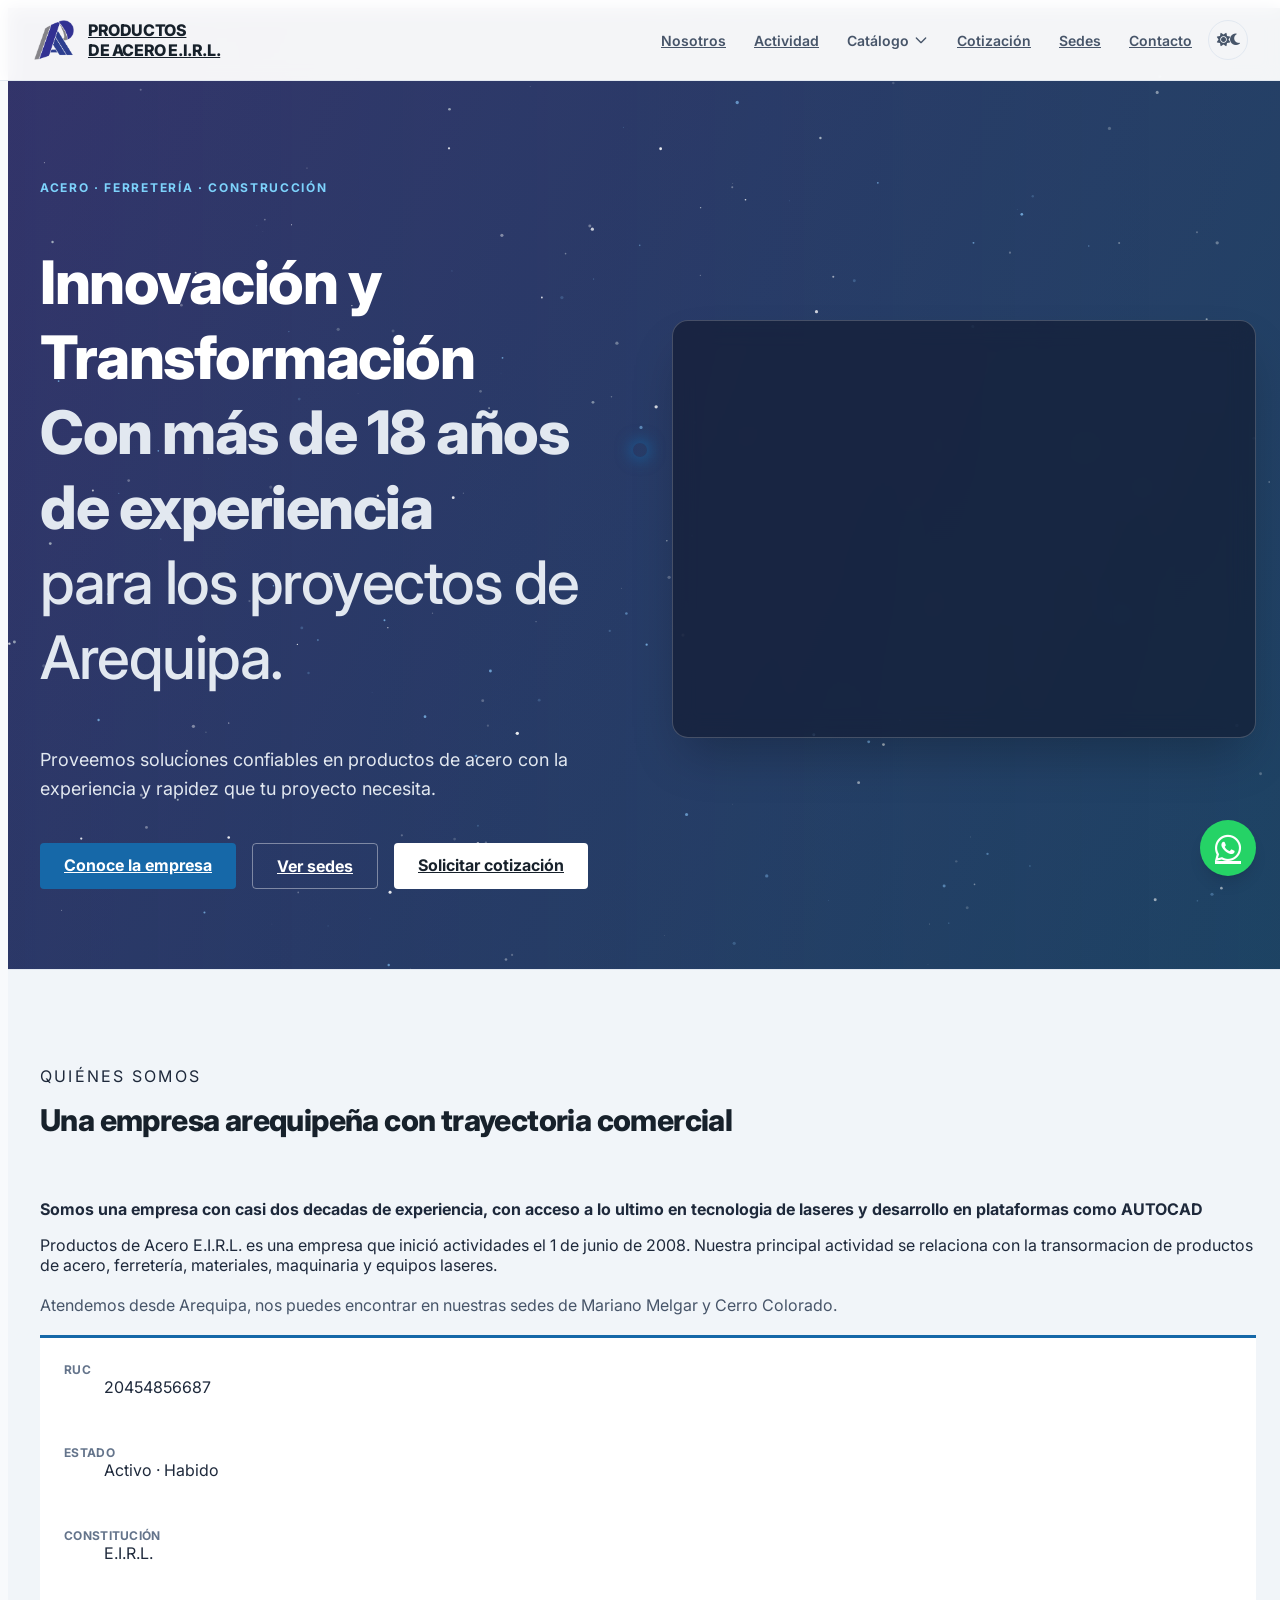
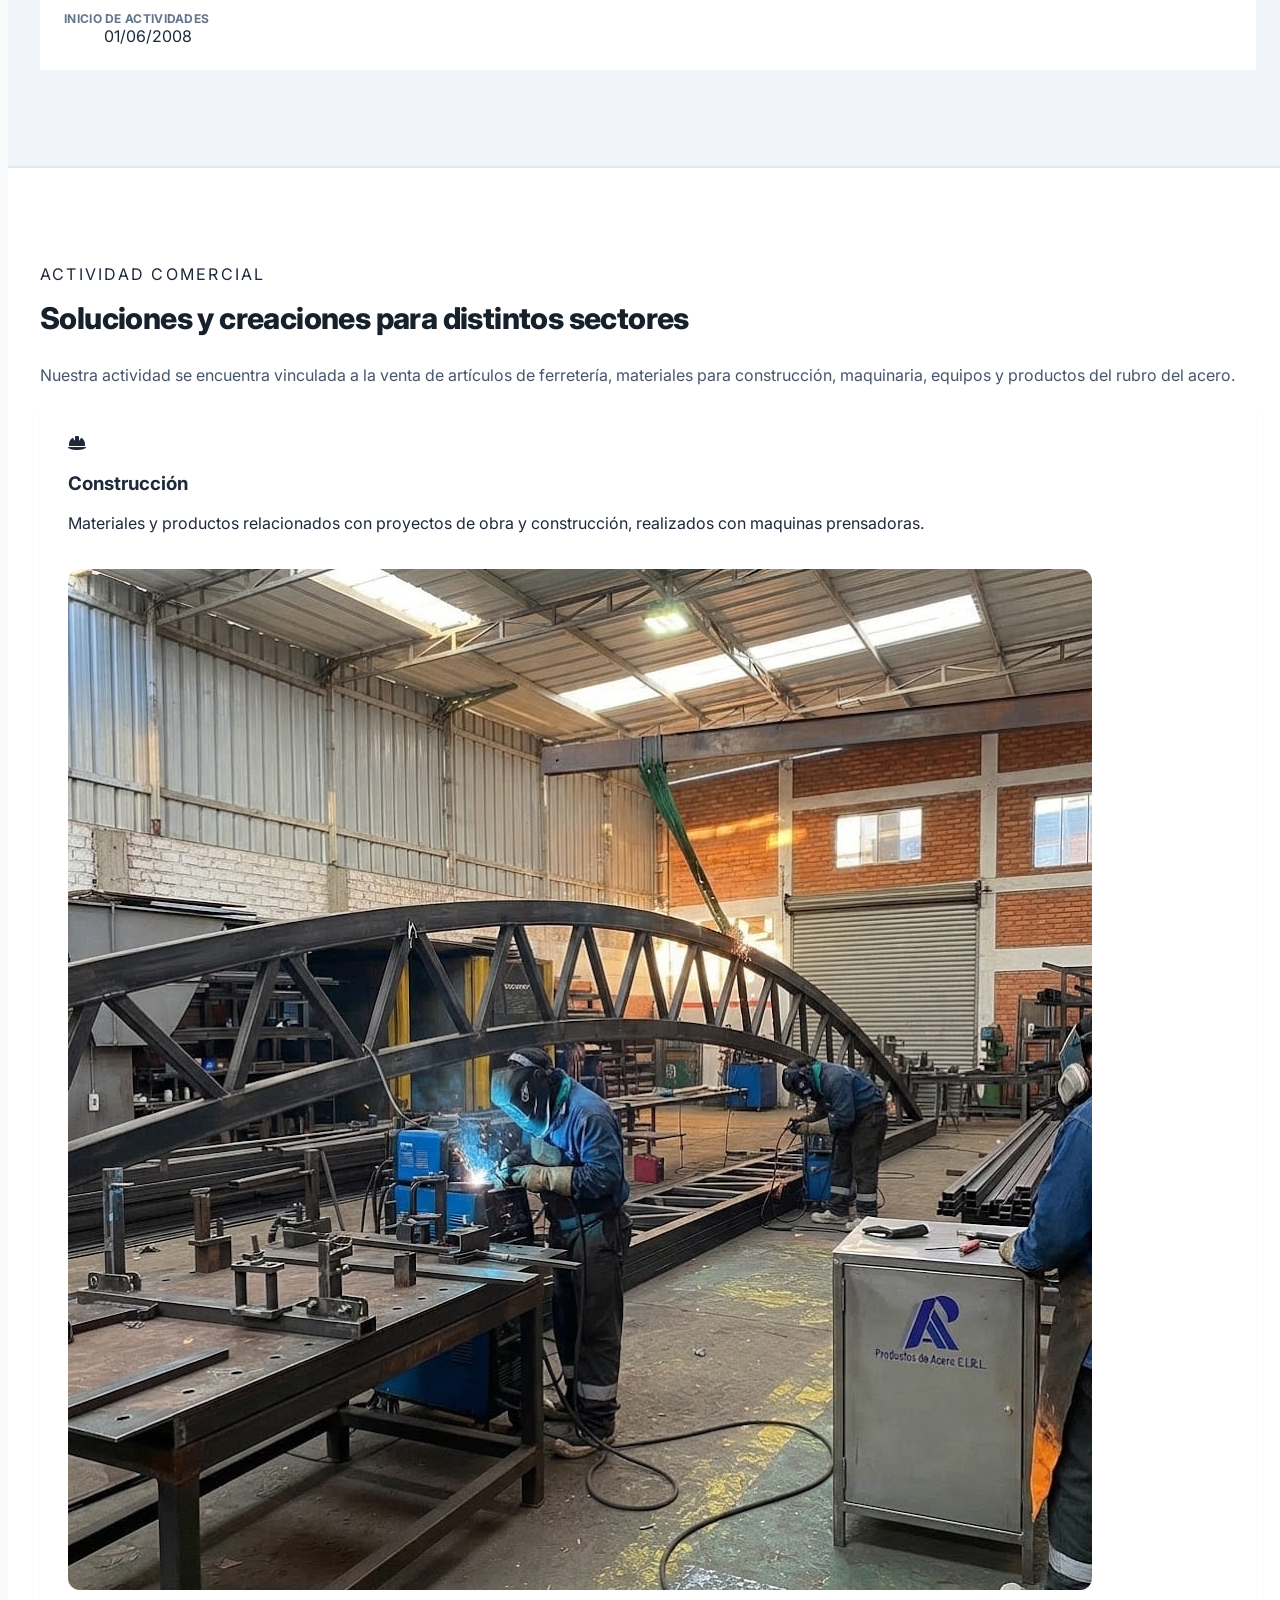
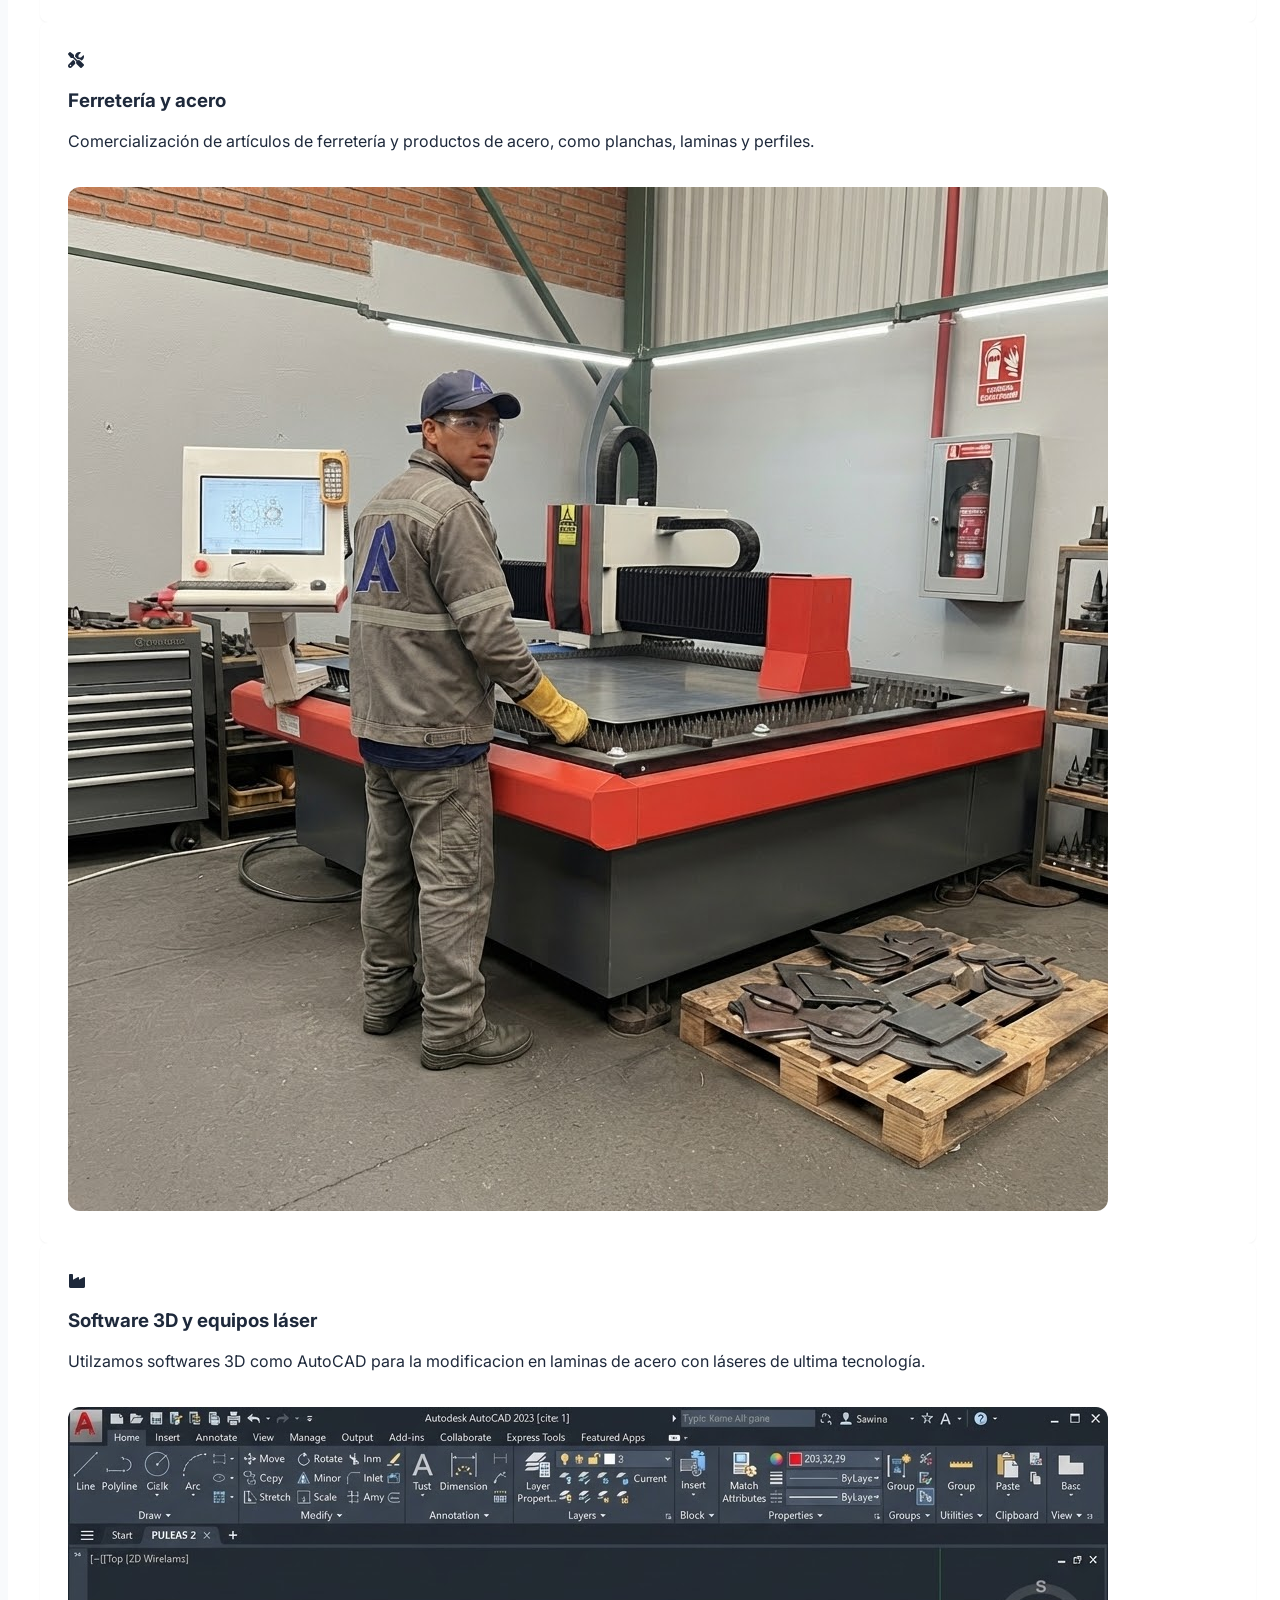
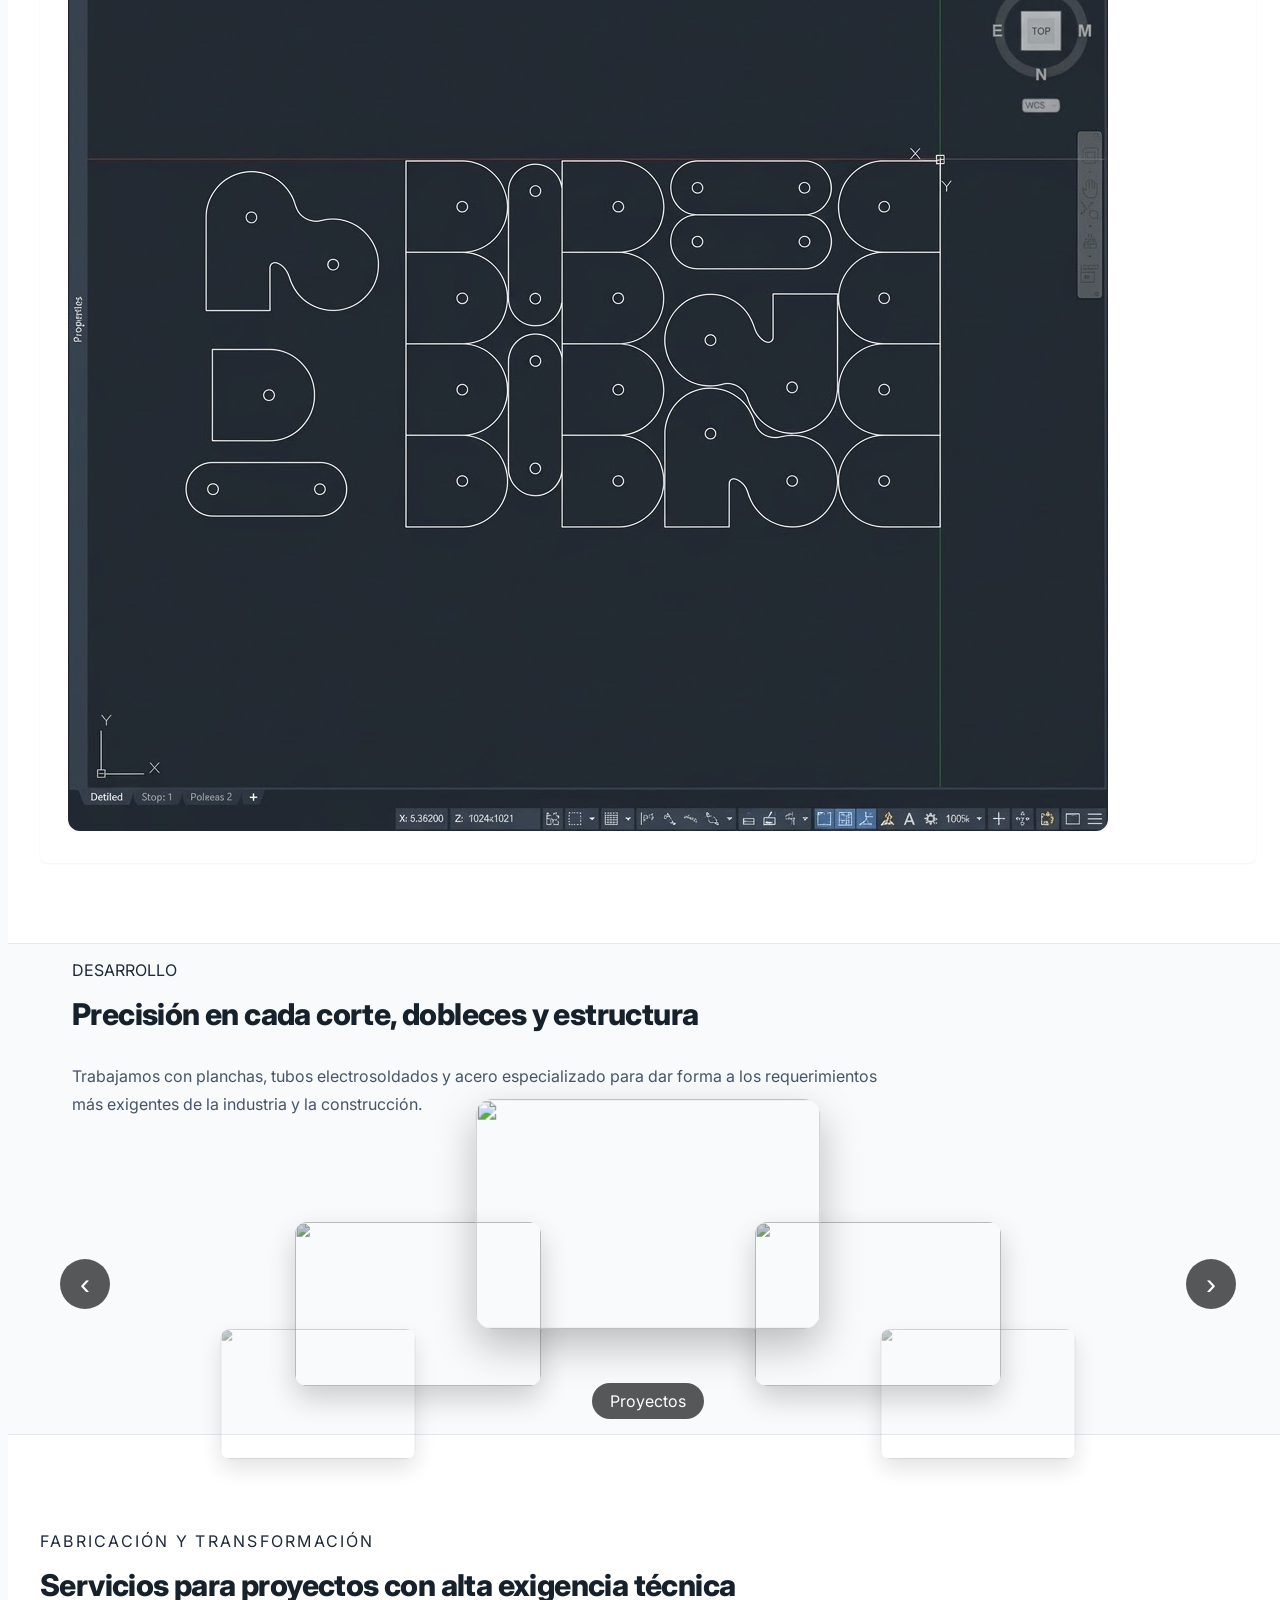
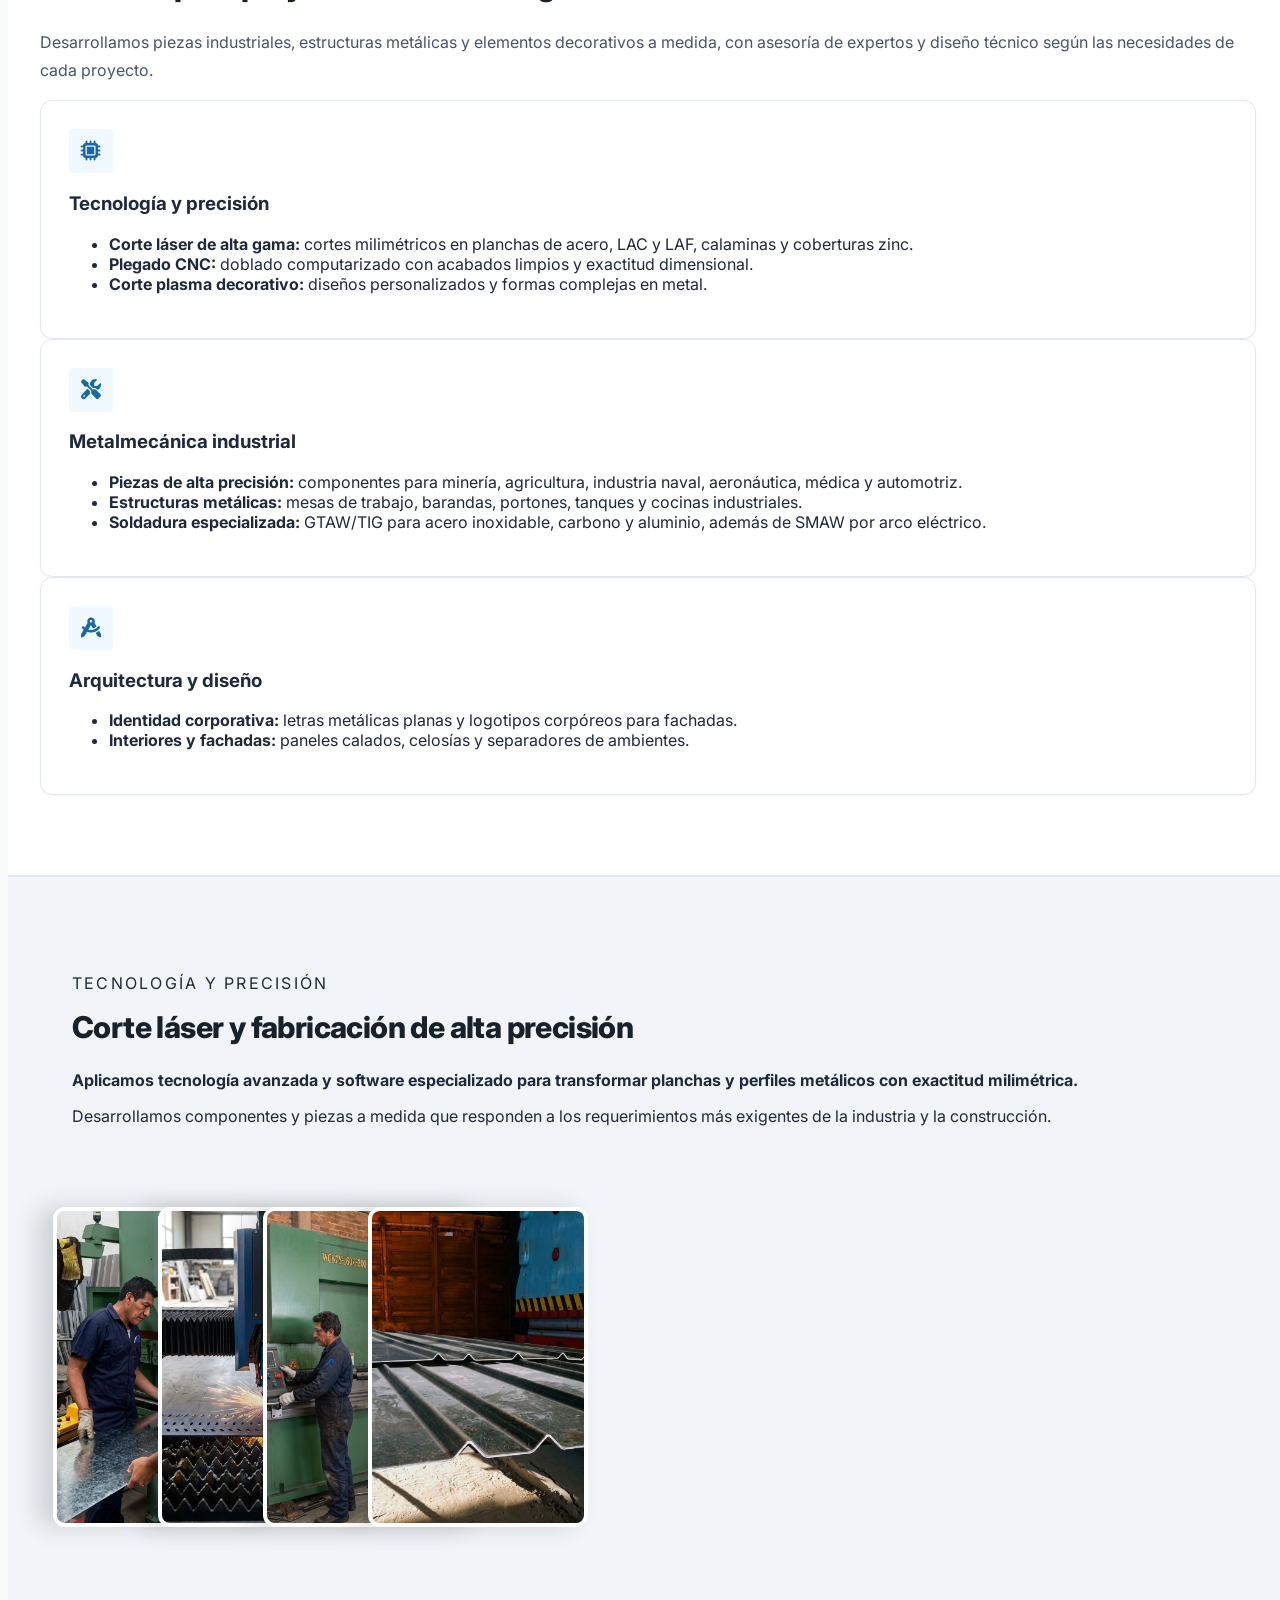
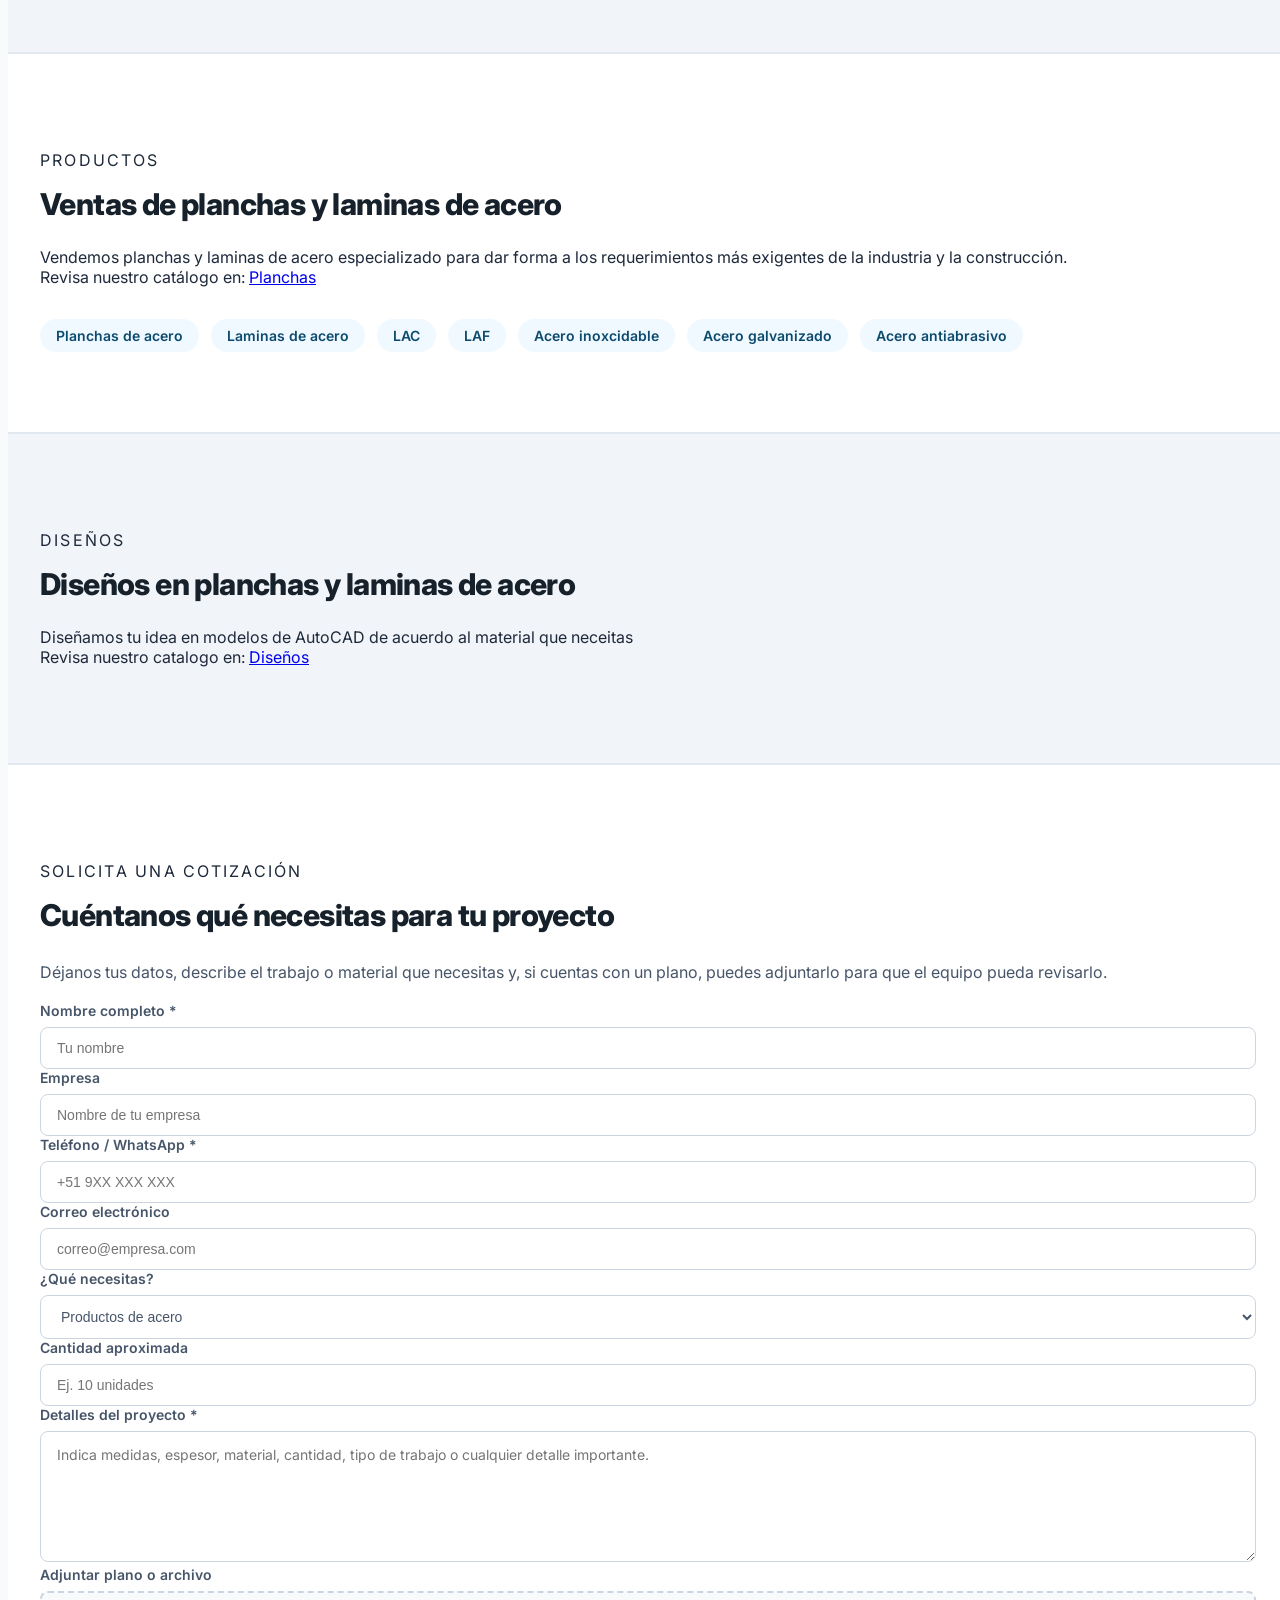
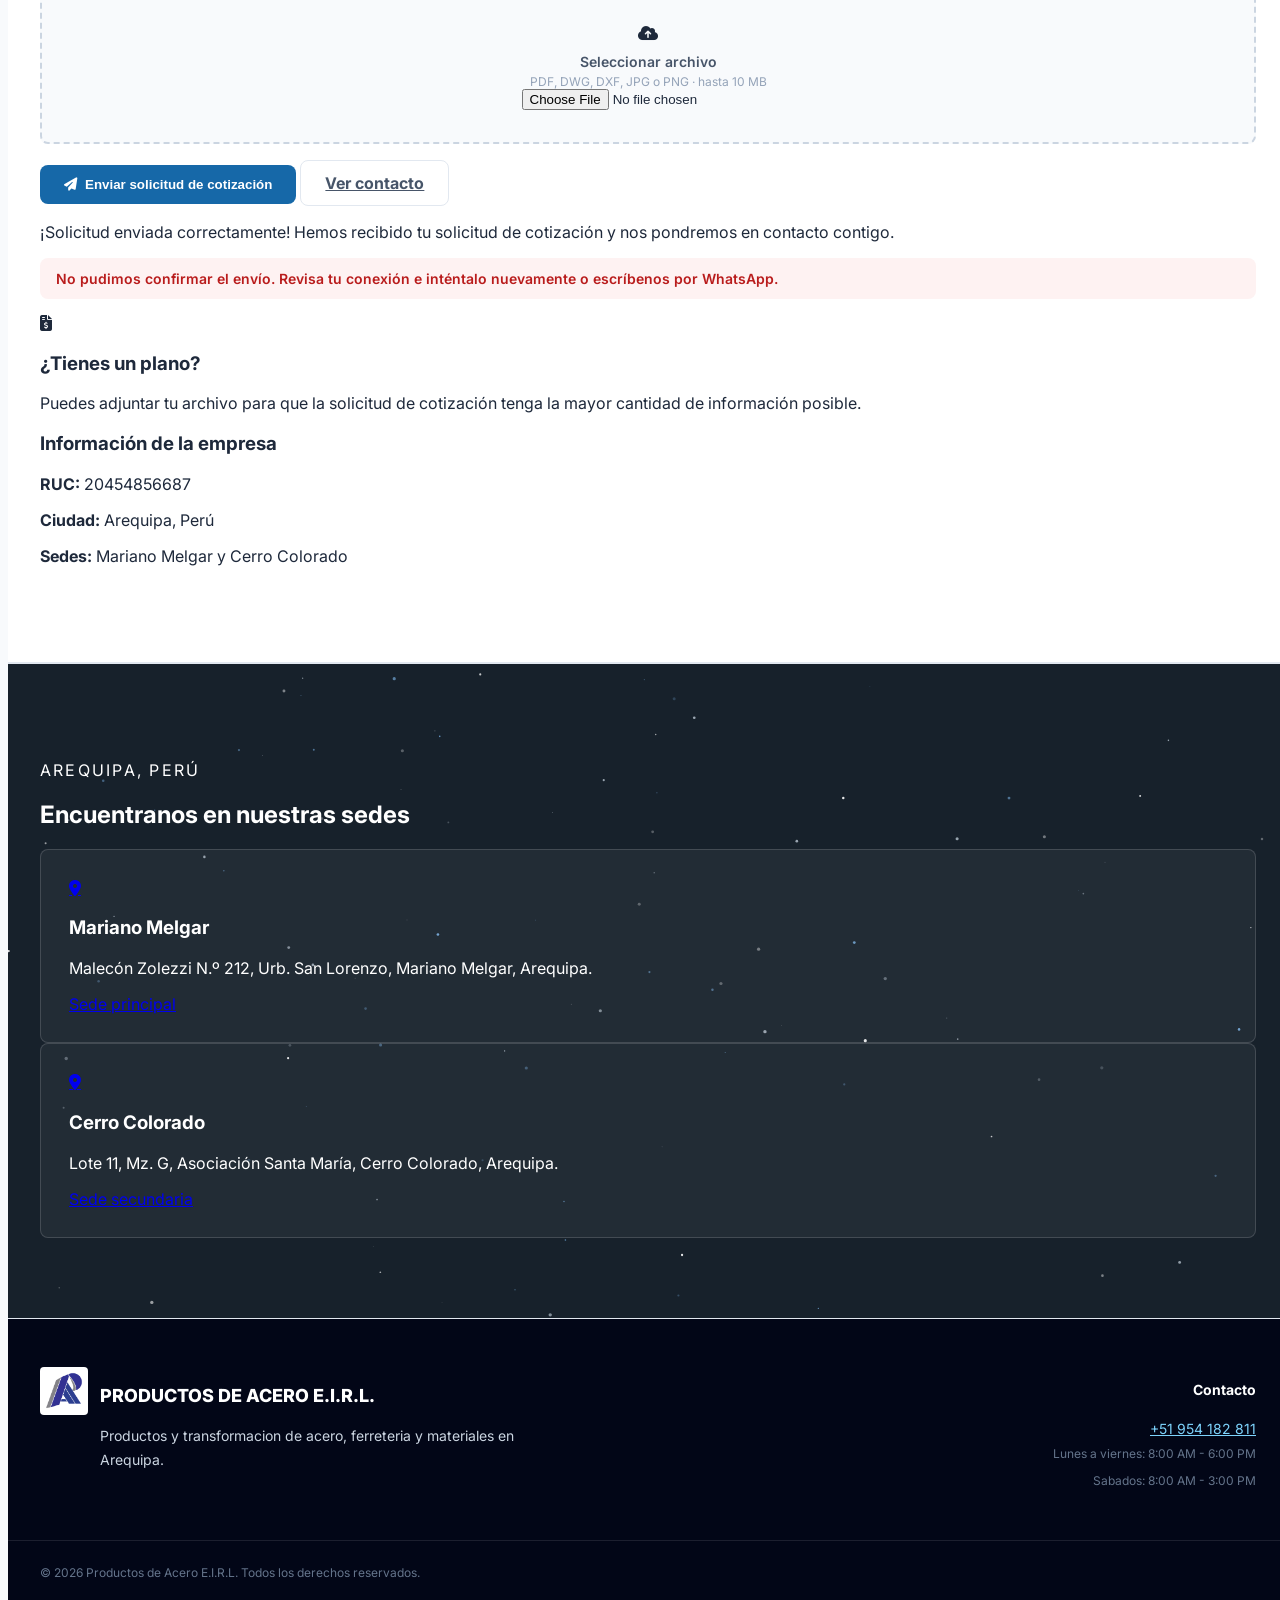
==== commit d6d74d70: "Primer commit del proyecto" ====
--- a/index.html
+++ b/index.html
@@ -12,9 +12,10 @@
     <link rel="preconnect" href="https://fonts.gstatic.com" crossorigin>
     <link href="https://fonts.googleapis.com/css2?family=Inter:wght@400;500;600;700;800&display=swap" rel="stylesheet">
     <link rel="stylesheet" href="https://cdnjs.cloudflare.com/ajax/libs/font-awesome/6.6.0/css/all.min.css">
-    <link rel="stylesheet" href="productos-acero-h2.css">
-    <link rel="icon" type="image/png" href="imagenes/LOGO.png?v=3">
-    <link rel="shortcut icon" href="imagenes/LOGO.png?v=3">
+    <link rel="stylesheet" href="/CSS/productos-acero-h2.css">
+    <link rel="icon" type="image/png" sizes="96x96"
+      href="/imagenes/favicon.png">
+    <link rel="shortcut icon" href="/imagenes/favicon.png">
 
     <script>
         tailwind.config = { darkMode: 'class', theme: { extend: { colors: { steel: { dark: '#17212b', blue: '#1668a8' } } } } }
@@ -31,46 +32,35 @@
     </script>
 </head>
 
-<body
-    class="bg-slate-50 text-slate-800 antialiased transition-colors duration-300 dark:bg-[#0d141c] dark:text-slate-200">
+<body class="page-body">
     <div class="cursor-dot" id="cursorDot" aria-hidden="true"></div>
-    <header
-        class="fixed inset-x-0 top-0 z-50 border-b border-slate-200 bg-white/95 backdrop-blur transition-colors dark:border-white/10 dark:bg-[#0d141c]/90">
-        <nav nav class="mx-auto flex h-20 max-w-7xl items-center justify-between px-2 sm:px-6 lg:px-8">
-            <a href="#inicio" class="flex items-center gap-3 text-steel-dark dark:text-white">
-                <img src="imagenes/LOGO.png" alt="Logotipo de Productos de Acero E.I.R.L."
-                    class="h-11 w-11 object-contain">
-                <span class="text-sm font-extrabold leading-tight tracking-tight sm:text-base">PRODUCTOS<br>DE ACERO
-                    E.I.R.L.</span>
+    <header class="site-header">
+        <nav class="site-nav">
+            <a href="#inicio" class="site-brand">
+                <img src="imagenes/LOGO.png" alt="Logotipo de Productos de Acero E.I.R.L.">
+                <span>PRODUCTOS<br>DE ACERO E.I.R.L.</span>
             </a>
-            <div class="flex items-center gap-2 sm:gap-4">
-                <div class="hidden items-center gap-7 md:flex">
+            <div class="site-menu">
+                <div class="site-links">
                     <a href="#nosotros" class="nav-link">Nosotros</a>
                     <a href="#actividad" class="nav-link">Actividad</a>
-                    <div class="relative group">
-                        <button class="flex items-center gap-1 nav-link">
+                    <div class="nav-dropdown">
+                        <button type="button" class="nav-dropdown-btn nav-link" aria-haspopup="true">
                             Catálogo
-                            <svg xmlns="http://www.w3.org/2000/svg" class="h-4 w-4" fill="none" viewBox="0 0 24 24"
-                                stroke="currentColor">
-                                <path stroke-linecap="round" stroke-linejoin="round" stroke-width="2"
-                                    d="M19 9l-7 7-7-7" />
+                            <svg xmlns="http://www.w3.org/2000/svg" fill="none" viewBox="0 0 24 24" stroke="currentColor" aria-hidden="true">
+                                <path stroke-linecap="round" stroke-linejoin="round" stroke-width="2" d="M19 9l-7 7-7-7" />
                             </svg>
                         </button>
-                        <!-- Opciones ocultas que aparecen al pasar el ratón -->
-                        <div
-                            class="absolute left-0 top-full pt-2 w-32 hidden group-hover:block bg-white dark:bg-slate-800 shadow-lg rounded-md border border-slate-200 dark:border-slate-700 z-50">
-                            <a href="diseños.html"
-                                class="block px-4 py-2 text-sm text-slate-600 hover:bg-slate-100 hover:text-steel-blue dark:text-slate-300 dark:hover:bg-slate-700">Diseños</a>
+                        <div class="nav-dropdown-menu">
+                            <a href="diseños.html">Diseños</a>
+                            <a href="planchas.html">Planchas</a>
                         </div>
                     </div>
                     <a href="#cotizacion" class="nav-link">Cotización</a>
                     <a href="#sedes" class="nav-link">Sedes</a>
                     <a href="#contacto" class="nav-link">Contacto</a>
                 </div>
-                <button id="temaToggle" type="button" aria-label="Cambiar entre modo claro y oscuro"
-                    title="Cambiar tema"
-                    class="flex h-10 w-10 shrink-0 items-center justify-center rounded-full border border-slate-200 
-                            text-slate-600 transition hover:border-steel-blue hover:text-steel-blue dark:border-white/15 dark:text-slate-300 dark:hover:text-sky-300">
+                <button id="temaToggle" type="button" class="theme-toggle" aria-label="Cambiar entre modo claro y oscuro" title="Cambiar tema">
                     <i id="temaIconoSol" class="fa-solid fa-sun"></i>
                     <i id="temaIconoLuna" class="fa-solid fa-moon hidden"></i>
                 </button>
@@ -80,37 +70,27 @@
 
     <main id="inicio" class="relative z-10">
         <!-- BANNER PRINCIPAL DE LA PAGINA-->
-        <section class="hero-pattern relative flex min-h-[620px] items-center overflow-hidden pt-20 text-white">
+        <section class="hero-pattern hero-section">
             <canvas class="starfield" id="heroStars" aria-hidden="true"></canvas>
-            <div
-                class="relative z-10 mx-auto grid w-full max-w-7xl items-center gap-12 px-4 py-20 lg:grid-cols-2 sm:px-6 lg:px-8">
+            <div class="hero-inner">
                 <div>
-                    <p class="section-label mb-5 text-xs font-bold text-sky-300">Acero · ferretería · construcción</p>
-                    <h1 class="text-4xl font-extrabold leading-tight tracking-tight sm:text-5xl lg:text-6xl">Innovación
-                        y Transformación<br>
-                        <span class="font-extrabold text-slate-200">Con más de 18 años de experiencia<br></span>
-                        <span class="font-medium text-slate-200">para los proyectos de Arequipa.</span>
+                    <p class="section-label hero-eyebrow">Acero · ferretería · construcción</p>
+                    <h1 class="hero-title">Innovación y Transformación<br>
+                        <span class="hero-title-strong">Con más de 18 años de experiencia<br></span>
+                        <span class="hero-title-soft">para los proyectos de Arequipa.</span>
                     </h1>
-                    <p class="mt-7 max-w-2xl text-lg leading-relaxed text-slate-200">Proveemos soluciones confiables en
-                        productos de acero con la experiencia y rapidez que tu proyecto necesita.</p>
-                    <div class="mt-10 flex flex-wrap gap-4">
-                        <a href="#nosotros"
-                            class="rounded bg-steel-blue px-6 py-3 font-bold text-white transition hover:bg-sky-700">Conoce
-                            la empresa</a>
-                        <a href="#sedes"
-                            class="rounded border border-white/40 px-6 py-3 font-bold text-white transition hover:bg-white/10">Ver
-                            sedes</a>
-                        <a href="#cotizacion"
-                            class="rounded bg-white px-6 py-3 font-bold text-steel-dark transition hover:bg-slate-100">Solicitar
-                            cotización</a>
-                    </div>
-                </div>
-                <!-- Contenedor del video en el lado derecho -->
-                <div class="relative mx-auto w-full max-w-md lg:max-w-none">
-                    <div
-                        class="relative overflow-hidden rounded-2xl border border-white/20 bg-slate-900/60 p-2 shadow-2xl backdrop-blur-md">
-                        <!-- Video de 20s en bucle, silenciado para reproducción automática limpia -->
-                        <video class="h-80 w-full rounded-xl object-cover lg:h-[400px]" autoplay muted loop playsinline>
+                    <p class="hero-lead">Proveemos soluciones confiables en productos de acero con la experiencia y rapidez que tu proyecto necesita.</p>
+                    <div class="hero-actions">
+                        <a href="#nosotros" class="btn-hero btn-hero-blue">Conoce la empresa</a>
+                        <a href="#sedes" class="btn-hero btn-hero-outline">Ver sedes</a>
+                        <a href="#cotizacion" class="btn-hero btn-hero-light">Solicitar cotización</a>
+                    </div>
+                </div>
+                <!-- Video del lado derecho -->
+                <div class="hero-media">
+                    <div class="video-card">
+                        <!-- Video en bucle y silenciado para reproducción automática -->
+                        <video class="hero-video" autoplay muted loop playsinline>
                             <source src="video/Laser.mp4" type="video/mp4">
                         </video>
                     </div>
@@ -433,7 +413,10 @@
                 </h2>
                 <p class="mt-4 max-w-3xl leading-7 text-slate-600 dark:text-slate-300">
                     Vendemos planchas y laminas de acero especializado para dar forma a los requerimientos más exigentes
-                    de la industria y la construcción.
+                    de la industria y la construcción. <br>
+                    Revisa nuestro catálogo en: <a href="planchas.html"
+                        class="text-steel-blue hover:text-sky-700 dark:text-sky-300 dark:hover:text-sky-500">
+                        Planchas</a              
                 </p>
                 <div class="chip-list">
                     <span class="chip">
@@ -448,6 +431,8 @@
                         Acero inoxcidable</span>
                     <span class="chip">
                         Acero galvanizado</span>
+                    <span class="chip">
+                        Acero antiabrasivo</span>
                 </div>
             </div>
         </section>
@@ -621,9 +606,9 @@
         </section>
 
         <section id="sedes"
-            class="border-y border-slate-200 relative overflow-hidden bg-steel-dark py-20 text-white transition-colors dark:border-white/10">
+            class="section-dark">
             <canvas class="starfield" id="sedesStars" aria-hidden="true"></canvas>
-            <div class="relative z-10 page-max-width">
+            <div class="page-max-width">
                 <p class="section-label text-xs font-bold text-sky-300">Arequipa, Perú</p>
                 <h2 class="mt-3 text-3xl font-extrabold tracking-tight">Encuentranos en nuestras sedes</h2>
                 <div class="mt-10 grid gap-6 md:grid-cols-2">
@@ -651,38 +636,30 @@
     </main>
 
     <!--Pie de pagina- aniadido de iformacion de contacto*-->
-    <footer id="contacto" class="bg-slate-950 py-12 text-slate-300">
-        <div class="mx-auto flex max-w-7xl flex-col justify-between gap-8 px-4 sm:px-6 md:flex-row lg:px-8">
-            <div class="flex items-start gap-3">
-                <!-- Logo -->
-                <img src="imagenes/LOGO.png" alt="Logotipo de Productos de Acero E.I.R.L."
-                    class="h-12 w-12 rounded bg-white object-contain p-1">
+    <footer id="contacto" class="site-footer">
+        <div class="footer-inner">
+            <div class="footer-brand">
+                <img src="imagenes/LOGO.png" alt="Logotipo de Productos de Acero E.I.R.L." class="footer-logo">
                 <div>
-                    <p class="text-lg font-extrabold text-white">PRODUCTOS DE ACERO E.I.R.L.</p>
-                    <p class="mt-2 max-w-md text-sm leading-6">Productos y transformacion de acero, ferreteria y
-                        materiales en Arequipa.</p>
-                </div>
-            </div>
-            <div class="md:text-right">
-                <p class="text-sm font-bold text-white">Contacto</p>
-                <a class="contact-link mt-2 inline-block text-sm text-sky-300" href="tel:+51954182811">+51 954 182
-                    811</a>
-                <p class="mt-2 text-xs text-slate-500">Lunes a viernes: 8:00 AM - 6:00 PM</p>
-                <p class="mt-2 text-xs text-slate-500">Sabados: 8:00 AM - 3:00 PM</p>
-
+                    <p class="footer-name">PRODUCTOS DE ACERO E.I.R.L.</p>
+                    <p class="footer-desc">Productos y transformacion de acero, ferreteria y materiales en Arequipa.</p>
+                </div>
+            </div>
+            <div class="footer-contact">
+                <p class="footer-contact-title">Contacto</p>
+                <a class="contact-link footer-phone" href="tel:+51954182811">+51 954 182 811</a>
+                <p class="footer-hours">Lunes a viernes: 8:00 AM - 6:00 PM</p>
+                <p class="footer-hours">Sabados: 8:00 AM - 3:00 PM</p>
             </div>
         </div>
-        <p class="mx-auto mt-10 max-w-7xl border-t border-white/10 px-4 pt-6 text-xs text-slate-500 sm:px-6 lg:px-8">©
-            2026 Productos de Acero E.I.R.L. Todos los derechos reservados.</p>
+        <p class="footer-copy">© 2026 Productos de Acero E.I.R.L. Todos los derechos reservados.</p>
     </footer>
 
     <!-- WhatsApp flotante -->
-    <a href="https://wa.me/51954182811" id="whatsappFloat"
-        class="fixed bottom-6 right-6 z-[60] flex h-14 w-14 items-center justify-center rounded-full bg-[#25D366] text-white shadow-lg transition hover:scale-105 hover:shadow-xl"
-        aria-label="Contactar por WhatsApp" title="Escríbenos por WhatsApp">
-        <i class="fa-brands fa-whatsapp text-3xl"></i>
+    <a href="https://wa.me/51954182811" id="whatsappFloat" class="whatsapp-float" aria-label="Contactar por WhatsApp" title="Escríbenos por WhatsApp">
+        <i class="fa-brands fa-whatsapp"></i>
     </a>
-    <script src="script.js"></script>
+    <script src="/JS/script.js"></script>
 </body>
 
 </html>
--- a/CSS/productos-acero-h2.css
+++ b/CSS/productos-acero-h2.css
@@ -0,0 +1,1104 @@
+:root {
+    --steel-dark: #17212b;
+    --steel-blue: #1668a8;
+    --steel-light: #eaf1f5;
+}
+
+body { 
+    font-family: 'Inter', sans-serif;
+    width: 100%;
+    max-width: 100%;
+    overflow-x: hidden; 
+}
+
+/* ============ Seccion de estilos de texto =========== */
+/* ============ CLASES DE INPUTS Y FORMULARIOS ============ */
+.form-input {
+    width: 100%;
+    border-radius: 0.5rem;
+    border: 1px solid #cbd5e1;
+    padding: 0.75rem 1rem;
+    outline: none;
+    transition: all 0.2s;
+    font-size: 0.875rem;
+}
+
+.form-input:focus {
+    border-color: var(--steel-blue);
+    box-shadow: 0 0 0 2px rgba(102, 205, 255, 0.1);
+}
+
+.dark .form-input {
+    border-color: rgba(255, 255, 255, 0.15);
+    background-color: rgba(255, 255, 255, 0.05);
+    color: white;
+}
+
+.dark .form-input::placeholder {
+    color: #94a3b8;
+}
+
+/* ============ CLASES DE TEXTO Y PÁRRAFOS ============ */
+.text-label {
+    margin-bottom: 0.5rem;
+    display: block;
+    font-size: 0.875rem;
+    font-weight: 600;
+    color: #475569;
+}
+
+.dark .text-label {
+    color: #cbd5e1;
+}
+
+.text-body {
+    margin-top: 1.5rem;
+    max-width: 42rem;
+    line-height: 1.75;
+    color: #475569;
+}
+
+.dark .text-body {
+    color: #cbd5e1;
+}
+
+/* ============ CLASES DE BORDES Y SOMBRAS ============ */
+.card-base {
+    border-radius: 0.75rem;
+    border: 1px solid #e2e8f0;
+    background-color: white;
+    box-shadow: 0 1px 3px rgba(0, 0, 0, 0.1);
+}
+
+.dark .card-base {
+    border-color: rgba(255, 255, 255, 0.1);
+    background-color: #0f1720;
+    box-shadow: none;
+}
+
+.card-large {
+    border-radius: 0.75rem;
+    border: 1px solid #e2e8f0;
+    padding: 1.75rem;
+    background-color: white;
+    box-shadow: 0 1px 3px rgba(0, 0, 0, 0.1);
+}
+
+.dark .card-large {
+    border-color: rgba(255, 255, 255, 0.1);
+    background-color: #0f1720;
+    box-shadow: none;
+}
+
+/* ============ CLASES DE BOTONES ============ */
+.btn-primary {
+    display: inline-flex;
+    align-items: center;
+    justify-content: center;
+    gap: 0.5rem;
+    border-radius: 0.5rem;
+    background-color: var(--steel-blue);
+    padding: 0.75rem 1.5rem;
+    font-weight: bold;
+    color: white;
+    transition: all 0.3s;
+    border: none;
+    cursor: pointer;
+}
+
+.btn-primary:hover {
+    background-color: #0d5a99;
+}
+
+.btn-secondary {
+    display: inline-flex;
+    align-items: center;
+    justify-content: center;
+    border-radius: 0.5rem;
+    border: 1px solid #e2e8f0;
+    padding: 0.75rem 1.5rem;
+    font-weight: bold;
+    color: #475569;
+    transition: all 0.3s;
+    background-color: white;
+}
+
+.btn-secondary:hover {
+    background-color: #f1f5f9;
+}
+
+.dark .btn-secondary {
+    border-color: rgba(255, 255, 255, 0.1);
+    color: white;
+    background-color: transparent;
+}
+
+.dark .btn-secondary:hover {
+    background-color: rgba(255, 255, 255, 0.1);
+}
+
+/* ============ CLASES DE ICONOS ============ */
+.icon-small {
+    font-size: 1.25rem;
+    color: var(--steel-blue);
+}
+
+.icon-medium {
+    font-size: 1.5rem;
+    color: var(--steel-blue);
+}
+
+.icon-large {
+    font-size: 2rem;
+    color: var(--steel-blue);
+}
+
+/* ============ CLASES DE TÍTULOS ============ */
+.title-section {
+    margin-top: 0.75rem;
+    font-size: 1.875rem;
+    font-weight: 800;
+    letter-spacing: -0.02em;
+    color: var(--steel-dark);
+}
+
+.dark .title-section {
+    color: white;
+}
+
+.title-card {
+    margin-top: 1.25rem;
+    font-size: 1.125rem;
+    font-weight: bold;
+    color: var(--steel-dark);
+}
+
+.dark .title-card {
+    color: white;
+}
+
+/* ============ CLASES DE ESPACIOS ============ */
+.gap-responsive {
+    display: grid;
+    gap: 1.5rem;
+}
+
+@media (min-width: 768px) {
+    .gap-responsive {
+        grid-template-columns: repeat(2, 1fr);
+    }
+}
+
+@media (min-width: 1024px) {
+    .gap-responsive {
+        grid-template-columns: repeat(3, 1fr);
+    }
+}
+
+/* ============ CLASES DE SELECTS ============ */
+.select-input {
+    width: 100%;
+    border-radius: 0.5rem;
+    border: 1px solid #cbd5e1;
+    background-color: white;
+    padding: 0.75rem 1rem;
+    color: #475569;
+    outline: none;
+    transition: all 0.2s;
+    font-size: 0.875rem;
+    cursor: pointer;
+}
+
+.select-input:focus {
+    border-color: var(--steel-blue);
+    box-shadow: 0 0 0 2px rgba(102, 205, 255, 0.1);
+}
+
+.dark .select-input {
+    border-color: rgba(255, 255, 255, 0.15);
+    background-color: #1a2633;
+    color: white;
+}
+
+/* ============ CLASES DE ÁREAS DE TEXTO ============ */
+.textarea-input {
+    width: 100%;
+    border-radius: 0.5rem;
+    border: 1px solid #cbd5e1;
+    padding: 0.75rem 1rem;
+    outline: none;
+    transition: all 0.2s;
+    font-size: 0.875rem;
+    font-family: 'Inter', sans-serif;
+    line-height: 1.5;
+}
+
+.textarea-input:focus {
+    border-color: var(--steel-blue);
+    box-shadow: 0 0 0 2px rgba(102, 205, 255, 0.1);
+}
+
+.dark .textarea-input {
+    border-color: rgba(255, 255, 255, 0.15);
+    background-color: rgba(255, 255, 255, 0.05);
+    color: white;
+}
+
+.dark .textarea-input::placeholder {
+    color: #94a3b8;
+}
+
+/* ============ CLASES DE CONTENEDORES ============ */
+.container-grid {
+    display: grid;
+    grid-template-columns: 1fr;
+    gap: 1.5rem;
+}
+
+@media (min-width: 640px) {
+    .container-grid {
+        grid-template-columns: repeat(2, 1fr);
+    }
+}
+
+.page-max-width {
+    margin-left: auto;
+    margin-right: auto;
+    max-width: 80rem;
+    padding-left: 1rem;
+    padding-right: 1rem;
+}
+
+@media (min-width: 640px) {
+    .page-max-width {
+        padding-left: 1.5rem;
+        padding-right: 1.5rem;
+    }
+}
+
+@media (min-width: 1024px) {
+    .page-max-width {
+        padding-left: 2rem;
+        padding-right: 2rem;
+    }
+}
+
+/* ============ CLASES DE BORDES DECORATIVOS ============ */
+.border-accent-top {
+    border-top: 3px solid var(--steel-blue);
+}
+
+.border-light {
+    border: 1px solid #e2e8f0;
+}
+
+.dark .border-light {
+    border-color: rgba(255, 255, 255, 0.1);
+}
+
+/* ============ CLASES DE UPLOAD ============ */
+.upload-zone {
+    display: flex;
+    flex-direction: column;
+    align-items: center;
+    justify-content: center;
+    border-radius: 0.5rem;
+    border: 2px dashed #cbd5e1;
+    background-color: #f8fafc;
+    padding: 2rem 1.5rem;
+    text-align: center;
+    transition: all 0.3s;
+    cursor: pointer;
+}
+
+.upload-zone:hover {
+    border-color: var(--steel-blue);
+    background-color: rgba(22, 104, 168, 0.05);
+}
+
+.dark .upload-zone {
+    background-color: rgba(255, 255, 255, 0.05);
+    border-color: rgba(255, 255, 255, 0.15);
+}
+
+.dark .upload-zone:hover {
+    background-color: rgba(22, 104, 168, 0.1);
+}
+
+.upload-text {
+    margin-top: 0.75rem;
+    font-size: 0.875rem;
+    font-weight: 600;
+    color: #475569;
+}
+
+.dark .upload-text {
+    color: #e2e8f0;
+}
+
+.upload-hint {
+    margin-top: 0.25rem;
+    font-size: 0.75rem;
+    color: #94a3b8;
+}
+
+.dark .upload-hint {
+    color: #cbd5e1;
+}
+
+
+
+/* video */ 
+/* Contenedor principal */
+.video-wrapper {
+    position: relative;
+    margin: 0 auto;
+    width: 100%;
+}
+
+/* Tarjeta con efecto cristal (Borde) */
+.video-card {
+    position: relative;
+    overflow: hidden;
+    border-radius: 1rem; /* Equivalente a rounded-2xl */
+    border: 1px solid rgba(255, 255, 255, 0.2);
+    background-color: rgba(15, 23, 42, 0.6); /* Color slate-900 al 60% */
+    padding: 0.5rem; /* Equivalente a p-2 */
+    box-shadow: 0 25px 50px -12px rgba(0, 0, 0, 0.25);
+    backdrop-filter: blur(12px);
+    -webkit-backdrop-filter: blur(12px); /* Soporte para Safari */
+}
+
+/* Comportamiento del video en móvil (proporción perfecta) */
+.video-content {
+    width: 100%;
+    height: auto;
+    aspect-ratio: 16 / 9; /* Evita que se deforme en celulares */
+    border-radius: 0.75rem; /* Equivalente a rounded-xl */
+    object-fit: cover;
+}
+
+/* Ajuste para pantallas grandes (Tablets y Escritorio) */
+@media (min-width: 1024px) {
+    .video-content {
+        height: 400px;
+    }
+}
+
+/* valores del fondo de banner */
+.hero-pattern {
+            background-color: var(--steel-dark);
+            background-image: linear-gradient(90deg, rgba(14, 25, 35, .90), rgba(14, 25, 35, .45)), url('https://images.unsplash.com/photo-1565522749008-01d0144d852a?auto=format&fit=crop&w=1920&q=80');
+            background-size: cover;
+            background-position: center;
+            position: relative;
+            overflow: hidden;
+        }
+        .hero-pattern::before {
+            content: "";
+            position: absolute;
+            inset: -50%;
+            z-index: 1;
+            background: radial-gradient(circle at 50% 50%, rgba(22, 104, 168, .25), rgba(120, 90, 255, .20), rgba(255, 120, 50, .15), transparent 60%);
+            background-size: 200% 200%;
+            animation: rgbAuraMove 12s ease-in-out infinite alternate;
+            mix-blend-mode: overlay;
+            pointer-events: none;
+        }
+        @keyframes rgbAuraMove {
+            0% { transform: translate(-10%, -10%) scale(1); background-position: 0% 50%; }
+            50% { transform: translate(10%, 10%) scale(1.15); background-position: 100% 50%; }
+            100% { transform: translate(-5%, 5%) scale(1); background-position: 50% 100%; }
+        }
+        .section-label {
+            letter-spacing: .14em;
+            text-transform: uppercase;
+        }
+        .data-card { border-top: 3px solid var(--steel-blue); }
+        .contact-link:hover { color: #fff; }
+
+/* ============ Cursor personalizado: punto azul ============ */
+body, a, button, input, textarea, select, label, [role="button"] {
+    cursor: none;
+}
+
+/* tamaño del cursor y  reactividad con elementos */
+.cursor-dot {
+    position: fixed;
+    top: 0;
+    left: 0;
+    width: 14px;
+    height: 14px;
+    border-radius: 50%;
+    pointer-events: none;
+    z-index: 9999;
+    transform: translate(-50%, -50%);
+    box-shadow: 0 0 14px 4px rgba(22, 104, 168, .55);
+    transition: width .2s ease, height .2s ease, box-shadow .2s ease;
+    animation: dotColorCycle 6s ease-in-out infinite;
+}
+
+.cursor-dot.is-hover {
+    width: 32px;
+    height: 32px;
+    box-shadow: 0 0 24px 8px rgba(255, 255, 255, .5);
+}
+
+@keyframes dotColorCycle {
+    0%   { background-color: #b7c2cc; } /* gris */
+    33%  { background-color: #ffffff; } /* blanco */
+    66%  { background-color: var(--steel-blue); } /* azul */
+    100% { background-color: #b7c2cc; }
+}
+
+@media (hover: none), (pointer: coarse) {
+    .cursor-dot { display: none; }
+    body, a, button, input, textarea, select, label, [role="button"] { cursor: auto; }
+}
+
+/* ============ Atardecer con tonos RGB cambiantes ============ */
+.hero-pattern::before {
+    content: "";
+    position: absolute;
+    inset: 0;
+    z-index: 0;
+    background: linear-gradient(120deg,
+        rgba(120, 90, 255, .32),
+        rgba(22, 104, 168, .42),
+        rgba(200, 205, 212, .22),
+        rgba(255, 255, 255, .14));
+    background-size: 320% 320%;
+    animation: auroraShift 3s ease-in-out infinite;
+    mix-blend-mode: screen;
+    pointer-events: none;
+}
+
+@keyframes auroraShift {
+    0%   { background-position: 0% 40%; }
+    50%  { background-position: 100% 60%; }
+    100% { background-position: 0% 40%; }
+}
+
+/* ============ Fondo tipo espacio (campo de estrellas) ============ */
+.starfield {
+    position: absolute;
+    inset: 0;
+    width: 100%;
+    height: 100%;
+    z-index: 0;
+    pointer-events: none;
+}
+
+@media (prefers-reduced-motion: reduce) {
+    .cursor-dot,
+    .hero-pattern::before {
+        animation: none;
+    }
+}
+/* edicion de imagenes_trabajo */
+.imagenes_trabajo img {
+    border-radius: 12px;
+}
+
+/* ============ Galería tipo "dock": recuadros que crecen al pasar el mouse ============ */
+.galeria-stacked {
+    position: relative;
+    width: 100%;
+    max-width: 560px;
+    height: 430px; 
+    display: flex;
+    align-items: center;
+    justify-content: center;
+    padding: 45px 40px 25px 40px; 
+    overflow: visible;
+}
+
+/* TARJETAS */
+.galeria-stacked-item {
+    position: relative;
+    flex: 0 0 220px;
+    width: 220px;
+    height: 320px;
+    margin-left: -115px;
+    border-radius: 12px;
+    overflow: hidden;
+    border: 4px solid #ffffff;
+    background-color: #cbd5e1;
+    box-shadow: -15px 0 25px rgba(0,0,0,0.15);
+    transition:
+        transform 0.45s cubic-bezier(0.25, 1, 0.5, 1),
+        filter 0.35s ease,
+        opacity 0.35s ease,
+        box-shadow 0.35s ease;
+    cursor: pointer;
+    z-index: 1;
+}
+
+/* Primera imagen no necesita margen negativo */
+.galeria-stacked-item:first-child {
+    margin-left: 0;
+}
+
+/* IMAGEN */
+.galeria-stacked-item img {
+    display: block;
+    width: 100%;
+    height: 100%;
+    object-fit: cover;
+}
+
+/* MODO OSCURO */
+.dark .galeria-stacked-item {
+    border-color: #17212b;
+    background-color: #334155;
+    box-shadow: -15px 0 25px rgba(0,0,0,0.6);
+}
+
+/* IMAGEN SOBRE LA QUE ESTÁ EL CURSOR */
+.galeria-stacked-item:hover {
+    transform:
+        translateY(-25px)
+        scale(1.12);
+    z-index: 20;
+    filter: brightness(1);
+    box-shadow:
+        0 20px 40px rgba(0,0,0,0.30);
+}
+.galeria-stacked-item:hover ~ .galeria-stacked-item {
+    transform: translateX(115px);
+}
+.galeria-stacked:hover
+.galeria-stacked-item:not(:hover) {
+    filter: brightness(0.60);
+}
+.galeria-stacked:not(:hover)
+.galeria-stacked-item {
+    filter: brightness(1);
+}
+
+/*
+   RESPONSIVE */
+@media (max-width: 900px) {
+    .galeria-stacked {
+        width: 100%;
+        max-width: 500px;
+        height: 350px;
+        padding: 20px 20px;
+        justify-content: center;
+        overflow: visible;
+    }
+    .galeria-stacked-item {
+        flex: 0 0 180px;
+        width: 180px;
+        height: 270px;
+        margin-left: -90px;
+    }
+    .galeria-stacked-item:first-child {
+        margin-left: 0;
+    }
+    .galeria-stacked-item:hover ~ .galeria-stacked-item {
+        transform: translateX(90px);
+    }
+}
+
+/*
+   CELULAR*/
+@media (max-width: 640px) {
+    .galeria-stacked {
+        width: 100%;
+        max-width: 100%;
+        height: 280px;
+        padding: 15px 5px;
+        justify-content: center;
+        /* evita que la galería ensanche la página */
+        overflow: hidden;
+    }
+    .galeria-stacked-item {
+        flex: 0 0 135px;
+        width: 135px;
+        height: 210px;
+        margin-left: -68px;
+    }
+    .galeria-stacked-item:first-child {
+        margin-left: 0;
+    }
+    .galeria-stacked-item:hover {
+        transform:
+            translateY(-12px)
+            scale(1.06);
+        z-index: 20;
+    }
+    .galeria-stacked-item:hover ~ .galeria-stacked-item {
+        transform: translateX(68px);
+    }
+}
+
+/* celular */
+@media (max-width: 380px) {
+    .galeria-stacked {
+        width: 100%;
+        max-width: 100%;
+        height: 250px;
+        padding: 10px 2px;
+        overflow: hidden;
+    }
+    .galeria-stacked-item {
+        flex: 0 0 120px;
+        width: 120px;
+        height: 190px;
+        margin-left: -60px;
+    }
+    .galeria-stacked-item:first-child {
+        margin-left: 0;
+    }
+    .galeria-stacked-item:hover {
+        transform:
+            translateY(-10px)
+            scale(1.05);
+    }
+    .galeria-stacked-item:hover ~ .galeria-stacked-item {
+        transform: translateX(60px);
+    }
+}
+
+/* Carrusel piramidal */
+* {
+    box-sizing: border-box;
+}
+
+/* CONTENEDOR */
+.galeria-carrusel {
+    position: relative;
+    width: 100%;
+    height: 300px;
+    display: flex;
+    justify-content: center;
+    align-items: center;
+        margin: 0 auto;
+}
+
+/* ÁREA DEL CARRUSEL */
+.carrusel {
+    position: relative;
+    width: 500px;
+    height: 300px;
+}
+
+/* IMÁGENES  -carrusl piramidal- */
+
+.imagen {
+    position: absolute;
+    width: 300px;
+    height: 200px;
+    left: 50%;
+    top: 50%;
+    border-radius: 15px;
+    overflow: hidden;
+    transition:
+        transform 0.6s ease,
+        opacity 0.6s ease,
+        filter 0.6s ease;
+    box-shadow: 0 15px 35px rgba(0,0,0,.25);
+    cursor: pointer;
+}
+
+.imagen img {
+    width: 100%;
+    height: 100%;
+    object-fit: cover;
+    display: block;
+}
+
+/*
+   IMAGEN PRINCIPAL*/
+.pos0 {
+    transform:
+        translate(-50%, -50%)
+        translateY(-70px)
+        scale(1.15);
+    z-index: 10;
+    opacity: 1;
+    filter: brightness(1);
+}
+
+/*
+   IMAGEN DERECHA */
+.pos1 {
+    transform:
+        translate(-50%, -50%)
+        translateX(230px)
+        translateY(20px)
+        scale(.82);
+    z-index: 8;
+    opacity: .75;
+    filter: brightness(.75);
+}
+
+/*
+   SEGUNDA DERECHA */
+.pos2 {
+    transform:
+        translate(-50%, -50%)
+        translateX(330px)
+        translateY(110px)
+        scale(.65);
+    z-index: 6;
+    opacity: .45;
+    filter: brightness(.6);
+}
+
+/* 
+   IZQUIERDA */
+.pos4 {
+    transform:
+        translate(-50%, -50%)
+        translateX(-230px)
+        translateY(20px)
+        scale(.82);
+    z-index: 8;
+    opacity: .75;
+    filter: brightness(.75);
+}
+
+/* 
+   SEGUNDA IZQUIERDA */
+.pos3 {
+    transform:
+        translate(-50%, -50%)
+        translateX(-330px)
+        translateY(110px)
+        scale(.65);
+    z-index: 6;
+    opacity: .45;
+    filter: brightness(.6);
+}
+
+/* 
+   FLECHAS */
+.flecha {
+    position: absolute;
+    top: 50%;
+    width: 50px;
+    height: 50px;
+    transform: translateY(-50%);
+    border: none;
+    border-radius: 50%;
+    background: rgba(0,0,0,.65);
+    color: white;
+    font-size: 30px;
+    cursor: pointer;
+    z-index: 20;
+    transition: .25s;
+}
+.flecha:hover {
+    background: rgba(0,0,0,.9);
+    transform:
+        translateY(-50%)
+        scale(1.1);
+}
+.flecha.izquierda {
+    left: 20px;
+}
+.flecha.derecha {
+    right: 20px;
+}
+
+/*
+   TEXTO
+   */
+.titulo {
+    position: absolute;
+    bottom: 15px;
+    left: 50%;
+    transform: translateX(-50%);
+    padding: 8px 18px;
+    background: rgba(0,0,0,.65);
+    color: white;
+    border-radius: 20px;
+    z-index: 15;
+}
+
+
+/*
+   RESPONSIVE*/
+
+@media (max-width: 700px) {
+
+    .galeria {
+        width: 100%;
+    }
+
+    .carrusel {
+        width: 100%;
+    }
+    .imagen {
+        width: 220px;
+        height: 150px;
+    }
+    .pos1 {
+        transform:
+            translate(-50%, -50%)
+            translateX(130px)
+            translateY(20px)
+            scale(.75);
+    }
+    .pos2 {
+        opacity: 0;
+    }
+    .pos4 {
+        transform:
+            translate(-50%, -50%)
+            translateX(-130px)
+            translateY(20px)
+            scale(.75);
+    }
+    .pos3 {
+        opacity: 0;
+    }
+}
+header {
+    max-width: 100vw;
+}
+
+/*responsive */
+@media (max-width: 1024px) {
+    main {
+        overflow-x: hidden;   /* respaldo para navegadores antiguos */
+        overflow-x: clip;     /* navegadores modernos */
+    }
+}
+
+@media (max-width: 700px) {
+    .galeria {
+        height: 320px;
+    }
+    .carrusel {
+        height: 320px;
+    }
+    /* Las imágenes ocultas no deben recibir toques */
+    .pos2,
+    .pos3 {
+        pointer-events: none;
+    }
+}
+
+
+/* ==========================================================
+   CLASES EXTRAÍDAS DEL index.html
+   Antes eran cadenas de utilidades Tailwind repetidas en el HTML.
+   ========================================================== */
+:root { --sec-light: #fff; --sec-alt: #f1f5f9; --sec-border: #e2e8f0; }
+html.dark { --sec-light: #0f1720; --sec-alt: #111a23; --sec-border: rgba(255,255,255,.1); }
+
+/* Secciones */
+.section-light, .section-alt {
+    border-top: 1px solid var(--sec-border);
+    border-bottom: 1px solid var(--sec-border);
+    padding: 5rem 0;
+    transition: background-color .3s, border-color .3s;
+}
+.section-light { background-color: var(--sec-light); }
+.section-alt { background-color: var(--sec-alt); }
+
+/* Navegación, etiquetas y chips */
+.nav-link { font-size: .875rem; font-weight: 600; color: #475569; }
+.nav-link:hover { color: var(--steel-blue); }
+html.dark .nav-link { color: #cbd5e1; }
+html.dark .nav-link:hover { color: #7dd3fc; }
+.chip-list { margin-top: 2rem; display: flex; flex-wrap: wrap; gap: .75rem; }
+.chip { border-radius: 9999px; background: #f0f9ff; padding: .5rem 1rem; font-size: .875rem; font-weight: 600; color: #0c4a6e; }
+html.dark .chip { background: rgba(255,255,255,.1); color: #bae6fd; }
+
+/* Textos */
+.text-copy { margin-top: 1rem; line-height: 1.75rem; color: #475569; }
+html.dark .text-copy { color: #cbd5e1; }
+
+/* Tarjetas */
+.card-plain { border-radius: .5rem; background: #fff; padding: 1.75rem; box-shadow: 0 1px 2px rgba(0,0,0,.05); }
+html.dark .card-plain { background: #0f1720; box-shadow: none; }
+.card-servicio { border-radius: .75rem; border: 1px solid #e2e8f0; padding: 1.75rem; box-shadow: 0 1px 2px rgba(0,0,0,.05); }
+html.dark .card-servicio { border-color: rgba(255,255,255,.1); box-shadow: none; }
+.card-sede { border-radius: .5rem; border: 1px solid rgba(255,255,255,.15); background: rgba(255,255,255,.05); padding: 1.75rem; }
+.icon-box { display: flex; width: 2.75rem; height: 2.75rem; align-items: center; justify-content: center; border-radius: .25rem; background: #f0f9ff; font-size: 1.25rem; color: var(--steel-blue); }
+html.dark .icon-box { background: rgba(255,255,255,.05); }
+
+/* Ficha de datos de la empresa */
+.data-cell { background: #fff; padding: 1.5rem; }
+html.dark .data-cell { background: #0f1720; }
+.data-term { font-size: .75rem; font-weight: 700; text-transform: uppercase; letter-spacing: .025em; color: #64748b; }
+html.dark .data-term { color: #94a3b8; }
+
+/* Opciones del select (modo oscuro) */
+.select-input option { 
+    background: #fff; color: #334155; }
+html.dark .select-input option { background: #1a2633; color: #fff; }
+
+/* ==========================================================
+   FORMULARIO: pantalla de carga mientras se envía
+   Cubre solo el formulario y bloquea cualquier clic.
+   ========================================================== */
+.form-cotizacion { position: relative; }
+.form-loading {
+    position: absolute; inset: -.5rem; z-index: 20;
+    display: flex; flex-direction: column; align-items: center; justify-content: center; gap: .5rem;
+    border-radius: .75rem; text-align: center;
+    background: rgba(255,255,255,.88);
+    backdrop-filter: blur(3px); -webkit-backdrop-filter: blur(3px);
+    cursor: progress;
+}
+.form-loading[hidden] { display: none; }
+html.dark .form-loading { background: rgba(15,23,32,.88); }
+.form-loading p { font-weight: 700; color: var(--steel-dark); }
+.form-loading small { font-size: .8rem; color: #64748b; }
+html.dark .form-loading p { color: #fff; }
+html.dark .form-loading small { color: #94a3b8; }
+.form-loading-spinner {
+    width: 2.75rem; height: 2.75rem; border-radius: 50%;
+    border: 3px solid rgba(22,104,168,.2); border-top-color: var(--steel-blue);
+    animation: girar .8s linear infinite;
+}
+@keyframes girar { to { transform: rotate(360deg); } }
+.form-error { border-radius: .5rem; background: #fef2f2; padding: .75rem 1rem; font-size: .875rem; font-weight: 600; color: #b91c1c; }
+html.dark .form-error { background: rgba(239,68,68,.1); color: #fca5a5; }
+
+/* ==========================================================
+   CLASES COMPARTIDAS POR index.html Y diseños.html
+   Encabezado, banner (hero), botones del banner, pie de página
+   y botón de WhatsApp. Antes eran cadenas de utilidades Tailwind
+   repetidas en el HTML; ahora hay una sola fuente de estilo para
+   que ambas páginas se vean idénticas.
+   ========================================================== */
+
+/* ---- Cuerpo de la página ---- */
+.page-body { background-color: #f8fafc; color: #1e293b; -webkit-font-smoothing: antialiased; -moz-osx-font-smoothing: grayscale; transition: background-color .3s, color .3s; }
+html.dark .page-body { background-color: #0d141c; color: #e2e8f0; }
+
+/* ---- Encabezado ---- */
+.site-header {
+    position: fixed; top: 0; left: 0; right: 0; z-index: 50;
+    border-bottom: 1px solid #e2e8f0;
+    background-color: rgba(255, 255, 255, .95);
+    -webkit-backdrop-filter: blur(8px); backdrop-filter: blur(8px);
+    transition: background-color .3s, border-color .3s;
+}
+html.dark .site-header { border-color: rgba(255, 255, 255, .1); background-color: rgba(13, 20, 28, .9); }
+
+.site-nav { margin: 0 auto; display: flex; height: 5rem; max-width: 80rem; align-items: center; justify-content: space-between; padding: 0 .5rem; }
+.site-brand { display: flex; align-items: center; gap: .75rem; color: var(--steel-dark); }
+html.dark .site-brand { color: #fff; }
+.site-brand img { height: 2.75rem; width: 2.75rem; object-fit: contain; }
+.site-brand span { font-size: .875rem; font-weight: 800; line-height: 1.25; letter-spacing: -.025em; }
+
+.site-menu { display: flex; align-items: center; gap: .5rem; }
+.site-links { display: none; align-items: center; gap: 1.75rem; }
+
+/* Menús desplegables (aparecen al pasar el ratón) */
+.nav-dropdown { position: relative; }
+.nav-dropdown-btn { display: flex; align-items: center; gap: .25rem; background: none; border: 0; padding: 0; cursor: pointer; font-family: inherit; }
+.nav-dropdown-btn svg { height: 1rem; width: 1rem; }
+.nav-dropdown-menu {
+    display: none; position: absolute; left: 0; top: 100%; z-index: 50;
+    width: 8rem; padding-top: .5rem;
+    border: 1px solid #e2e8f0; border-radius: .375rem; background: #fff;
+    box-shadow: 0 10px 15px -3px rgba(0, 0, 0, .1), 0 4px 6px -4px rgba(0, 0, 0, .1);
+}
+.nav-dropdown:hover .nav-dropdown-menu,
+.nav-dropdown:focus-within .nav-dropdown-menu { display: block; }
+html.dark .nav-dropdown-menu { border-color: #334155; background: #1e293b; }
+.nav-dropdown-menu a { display: block; padding: .5rem 1rem; font-size: .875rem; color: #475569; }
+.nav-dropdown-menu a:hover { background: #f1f5f9; color: var(--steel-blue); }
+html.dark .nav-dropdown-menu a { color: #cbd5e1; }
+html.dark .nav-dropdown-menu a:hover { background: #334155; }
+
+/* Botón de cambio de tema */
+.theme-toggle {
+    display: flex; height: 2.5rem; width: 2.5rem; flex-shrink: 0; align-items: center; justify-content: center;
+    border: 1px solid #e2e8f0; border-radius: 9999px; background: none; color: #475569; cursor: pointer;
+    transition: color .15s, border-color .15s;
+}
+.theme-toggle:hover { border-color: var(--steel-blue); color: var(--steel-blue); }
+html.dark .theme-toggle { border-color: rgba(255, 255, 255, .15); color: #cbd5e1; }
+html.dark .theme-toggle:hover { color: #7dd3fc; }
+
+@media (min-width: 640px) {
+    .site-nav { padding: 0 1.5rem; }
+    .site-brand span { font-size: 1rem; }
+    .site-menu { gap: 1rem; }
+}
+@media (min-width: 768px) { .site-links { display: flex; } }
+@media (min-width: 1024px) { .site-nav { padding: 0 2rem; } }
+
+/* ---- Banner principal (hero) ---- */
+.hero-section { display: flex; min-height: 620px; align-items: center; padding-top: 5rem; color: #fff; }
+.hero-inner {
+    position: relative; z-index: 10; margin: 0 auto; display: grid; width: 100%; max-width: 80rem;
+    align-items: center; gap: 3rem; padding: 5rem 1rem;
+}
+.hero-eyebrow { margin-bottom: 1.25rem; font-size: .75rem; font-weight: 700; color: #7dd3fc; }
+.hero-title { font-size: 2.25rem; font-weight: 800; line-height: 1.25; letter-spacing: -.025em; }
+.hero-title-strong { font-weight: 800; color: #e2e8f0; }
+.hero-title-soft { font-weight: 500; color: #e2e8f0; }
+.hero-lead { margin-top: 1.75rem; max-width: 42rem; font-size: 1.125rem; line-height: 1.625; color: #e2e8f0; }
+.hero-actions { margin-top: 2.5rem; display: flex; flex-wrap: wrap; gap: 1rem; }
+.hero-media { position: relative; margin: 0 auto; width: 100%; max-width: 28rem; }
+.hero-video { display: block; width: 100%; height: 20rem; border-radius: .75rem; object-fit: cover; }
+@media (min-width: 640px) {
+    .hero-inner { padding-left: 1.5rem; padding-right: 1.5rem; }
+    .hero-title { font-size: 3rem; line-height: 1.25; }
+}
+@media (min-width: 1024px) {
+    .hero-inner { grid-template-columns: repeat(2, minmax(0, 1fr)); padding-left: 2rem; padding-right: 2rem; }
+    .hero-title { font-size: 3.75rem; }
+    .hero-media { max-width: none; }
+    .hero-video { height: 400px; }
+}
+
+/* Botones del banner */
+.btn-hero { display: inline-block; border-radius: .25rem; padding: .75rem 1.5rem; font-weight: 700; transition: background-color .15s; }
+.btn-hero-blue { background-color: var(--steel-blue); color: #fff; }
+.btn-hero-blue:hover { background-color: #0369a1; }
+.btn-hero-outline { border: 1px solid rgba(255, 255, 255, .4); color: #fff; }
+.btn-hero-outline:hover { background-color: rgba(255, 255, 255, .1); }
+.btn-hero-light { background-color: #fff; color: var(--steel-dark); }
+.btn-hero-light:hover { background-color: #f1f5f9; }
+
+/* ---- Sección oscura con estrellas (sedes / cotización del catálogo) ---- */
+.section-dark {
+    position: relative; overflow: hidden; padding: 5rem 0; color: #fff; background-color: var(--steel-dark);
+    border-top: 1px solid #e2e8f0; border-bottom: 1px solid #e2e8f0;
+}
+html.dark .section-dark { border-color: rgba(255, 255, 255, .1); }
+.section-dark > .page-max-width { position: relative; z-index: 10; }
+
+/* ---- Pie de página ---- */
+.site-footer { background-color: #020617; padding: 3rem 0; color: #cbd5e1; }
+.footer-inner { margin: 0 auto; display: flex; max-width: 80rem; flex-direction: column; justify-content: space-between; gap: 2rem; padding: 0 1rem; }
+.footer-brand { display: flex; align-items: flex-start; gap: .75rem; }
+.footer-logo { height: 3rem; width: 3rem; border-radius: .25rem; background: #fff; object-fit: contain; padding: .25rem; }
+.footer-name { font-size: 1.125rem; font-weight: 800; color: #fff; }
+.footer-desc { margin-top: .5rem; max-width: 28rem; font-size: .875rem; line-height: 1.5rem; }
+.footer-contact-title { font-size: .875rem; font-weight: 700; color: #fff; }
+.footer-phone { display: inline-block; margin-top: .5rem; font-size: .875rem; color: #7dd3fc; }
+.footer-hours { margin-top: .5rem; font-size: .75rem; color: #64748b; }
+.footer-copy { margin: 2.5rem auto 0; max-width: 80rem; border-top: 1px solid rgba(255, 255, 255, .1); padding: 1.5rem 1rem 0; font-size: .75rem; color: #64748b; }
+@media (min-width: 640px) {
+    .footer-inner, .footer-copy { padding-left: 1.5rem; padding-right: 1.5rem; }
+}
+@media (min-width: 768px) {
+    .footer-inner { flex-direction: row; }
+    .footer-contact { text-align: right; }
+}
+@media (min-width: 1024px) {
+    .footer-inner, .footer-copy { padding-left: 2rem; padding-right: 2rem; }
+}
+
+/* ---- WhatsApp flotante ---- */
+.whatsapp-float {
+    position: fixed; bottom: 1.5rem; right: 1.5rem; z-index: 60;
+    display: flex; height: 3.5rem; width: 3.5rem; align-items: center; justify-content: center;
+    border-radius: 9999px; background-color: #25D366; color: #fff;
+    box-shadow: 0 10px 15px -3px rgba(0, 0, 0, .1), 0 4px 6px -4px rgba(0, 0, 0, .1);
+    transition: transform .15s, box-shadow .15s;
+}
+.whatsapp-float:hover { transform: scale(1.05); box-shadow: 0 20px 25px -5px rgba(0, 0, 0, .1), 0 8px 10px -6px rgba(0, 0, 0, .1); }
+.whatsapp-float i { font-size: 1.875rem; line-height: 2.25rem; }
